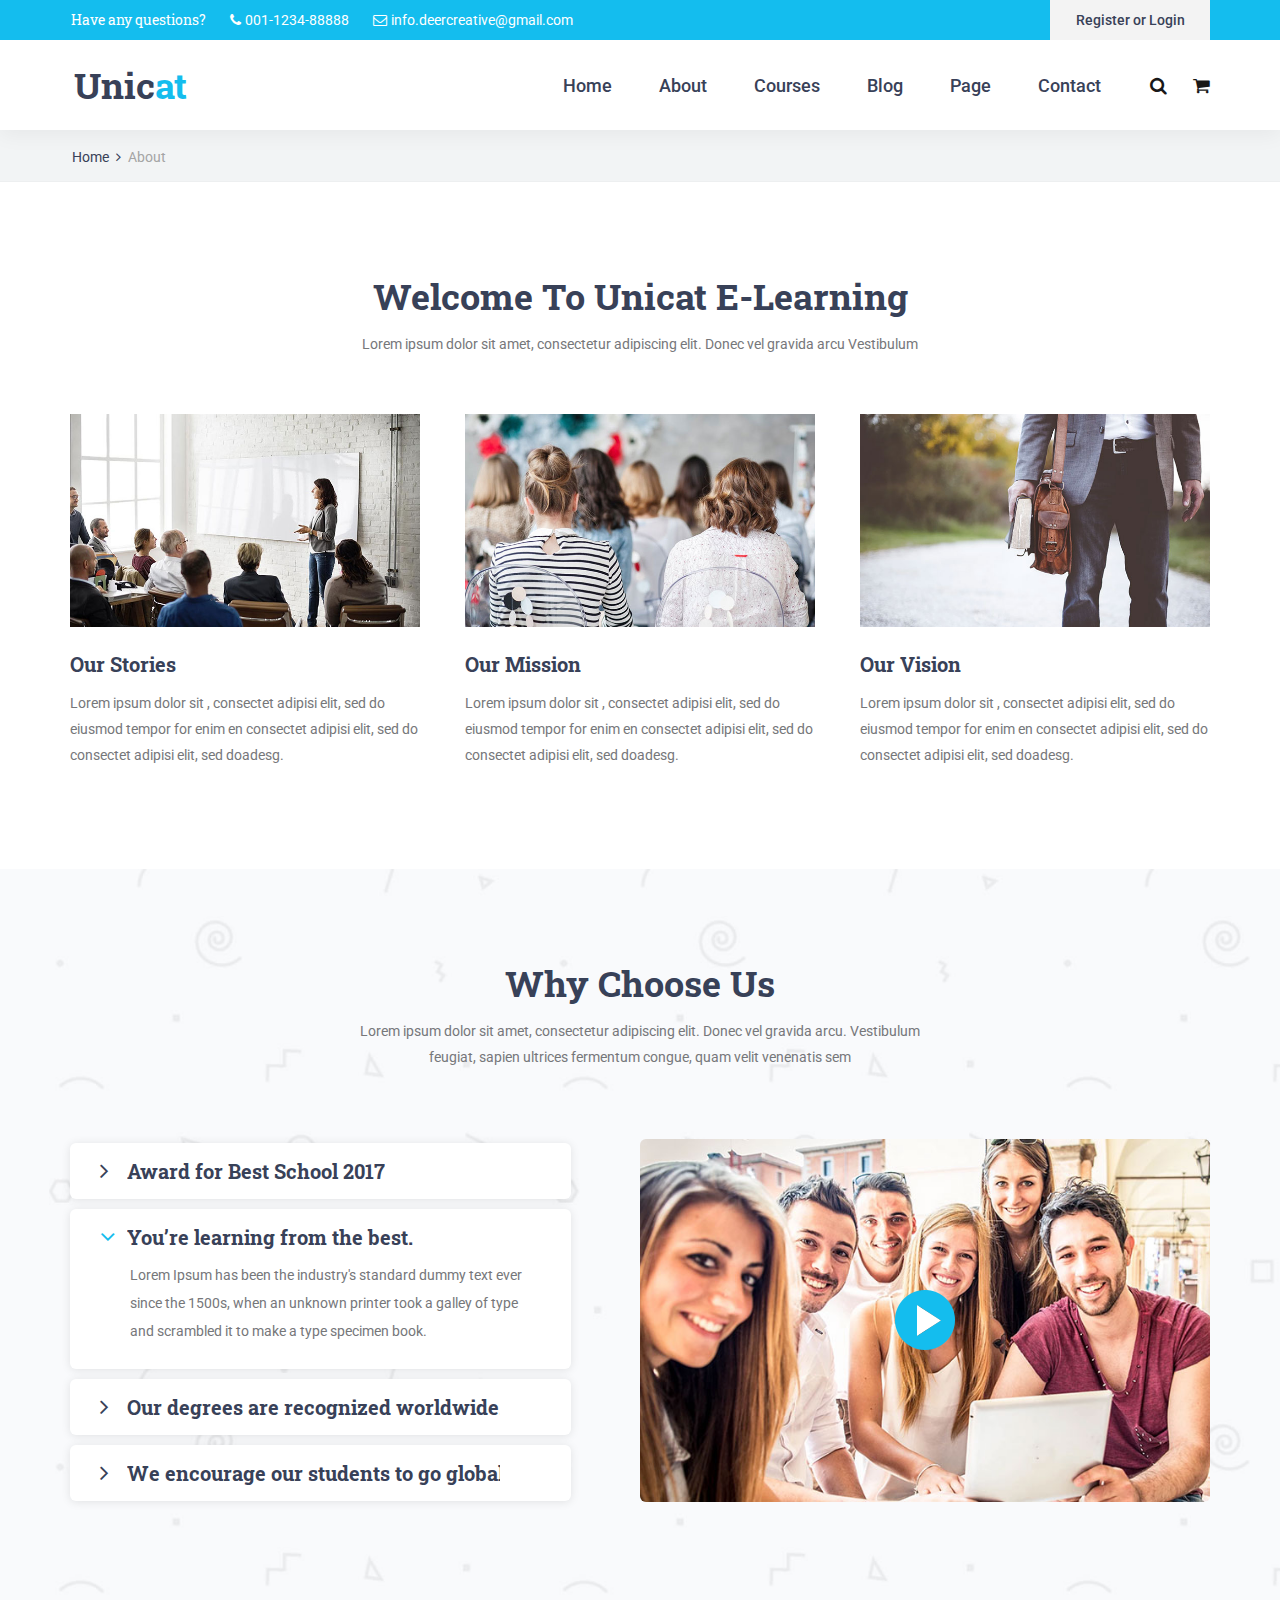
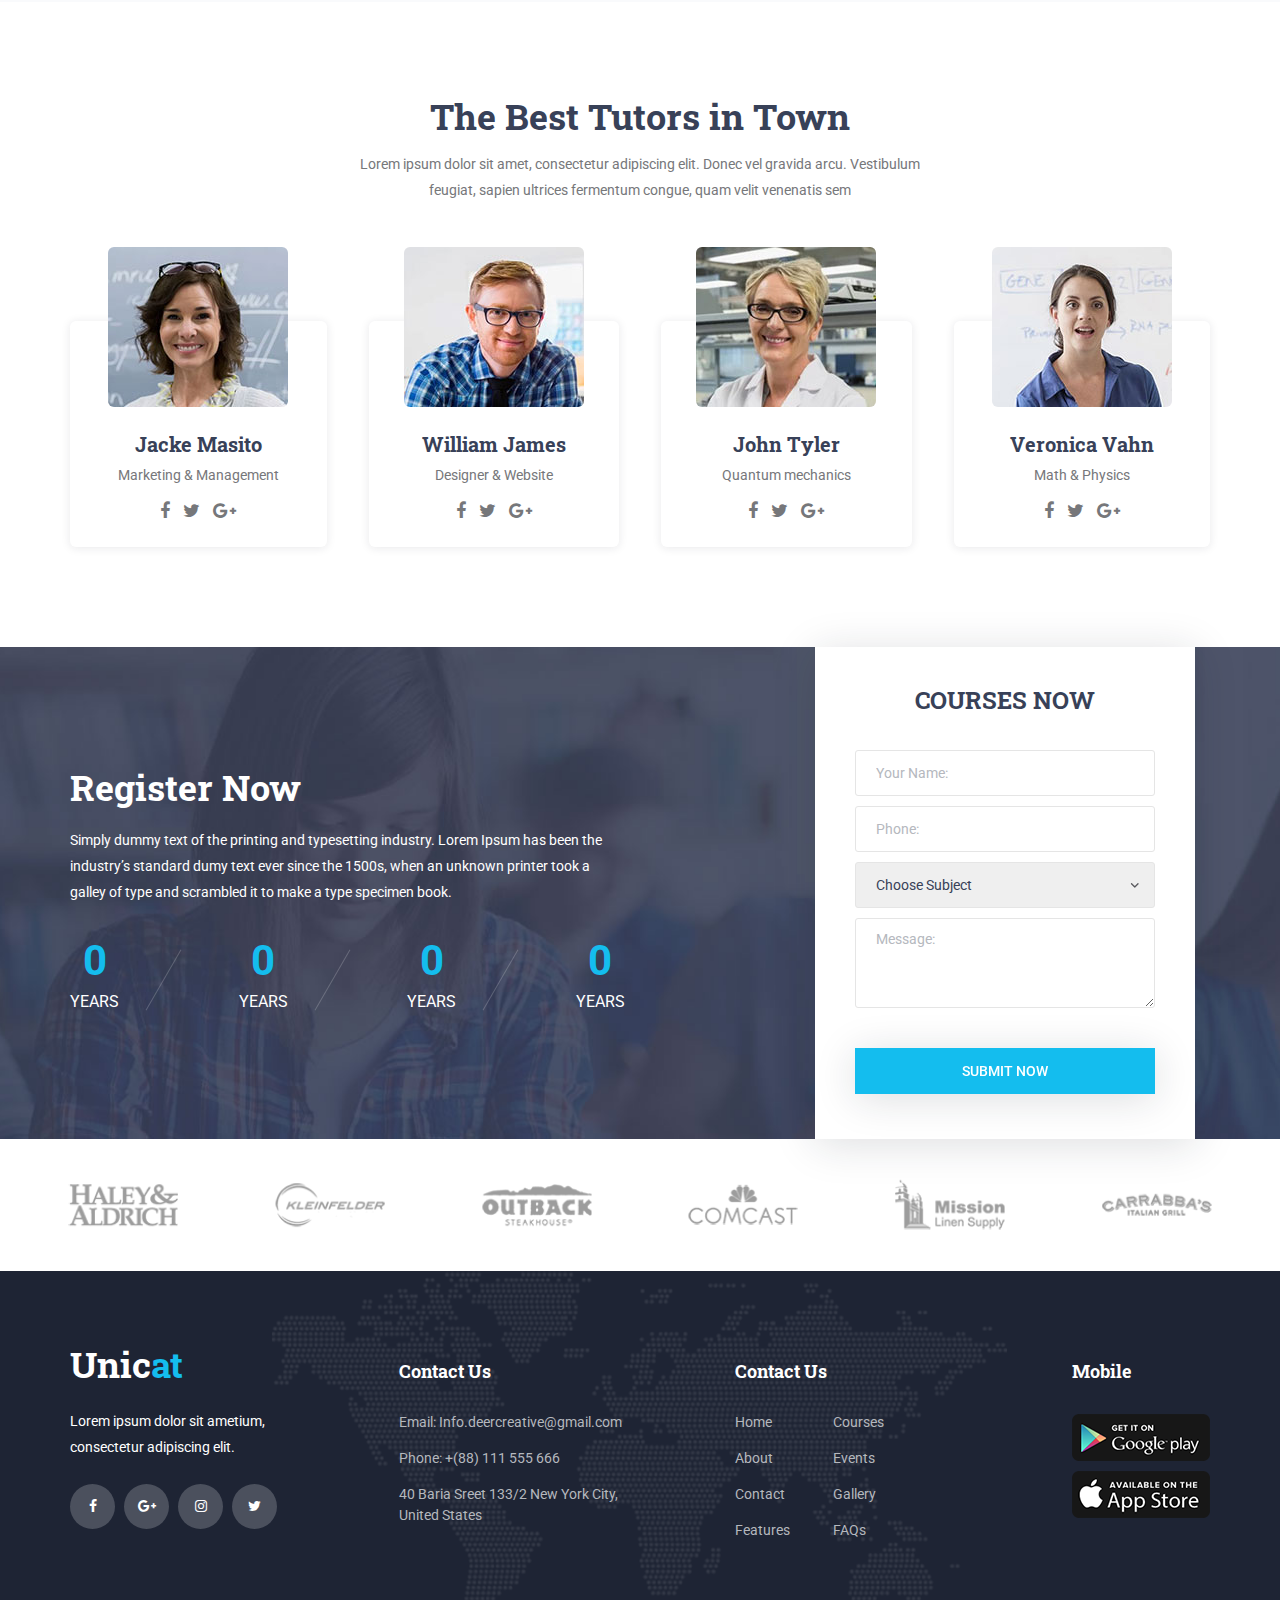
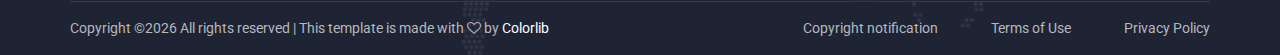
==== about.html @ 929e6258 "Website RISALAH terbaru" ====
<!DOCTYPE html>
<html lang="en">
<head>
<title>About</title>
<meta charset="utf-8">
<meta http-equiv="X-UA-Compatible" content="IE=edge">
<meta name="description" content="Unicat project">
<meta name="viewport" content="width=device-width, initial-scale=1">
<link rel="stylesheet" type="text/css" href="styles/bootstrap4/bootstrap.min.css">
<link href="plugins/font-awesome-4.7.0/css/font-awesome.min.css" rel="stylesheet" type="text/css">
<link href="plugins/colorbox/colorbox.css" rel="stylesheet" type="text/css">
<link rel="stylesheet" type="text/css" href="plugins/OwlCarousel2-2.2.1/owl.carousel.css">
<link rel="stylesheet" type="text/css" href="plugins/OwlCarousel2-2.2.1/owl.theme.default.css">
<link rel="stylesheet" type="text/css" href="plugins/OwlCarousel2-2.2.1/animate.css">
<link rel="stylesheet" type="text/css" href="styles/about.css">
<link rel="stylesheet" type="text/css" href="styles/about_responsive.css">
</head>
<body>

<div class="super_container">

	<!-- Header -->

	<header class="header">
			
		<!-- Top Bar -->
		<div class="top_bar">
			<div class="top_bar_container">
				<div class="container">
					<div class="row">
						<div class="col">
							<div class="top_bar_content d-flex flex-row align-items-center justify-content-start">
								<ul class="top_bar_contact_list">
									<li><div class="question">Have any questions?</div></li>
									<li>
										<i class="fa fa-phone" aria-hidden="true"></i>
										<div>001-1234-88888</div>
									</li>
									<li>
										<i class="fa fa-envelope-o" aria-hidden="true"></i>
										<div>info.deercreative@gmail.com</div>
									</li>
								</ul>
								<div class="top_bar_login ml-auto">
									<div class="login_button"><a href="#">Register or Login</a></div>
								</div>
							</div>
						</div>
					</div>
				</div>
			</div>				
		</div>

		<!-- Header Content -->
		<div class="header_container">
			<div class="container">
				<div class="row">
					<div class="col">
						<div class="header_content d-flex flex-row align-items-center justify-content-start">
							<div class="logo_container">
								<a href="#">
									<div class="logo_text">Unic<span>at</span></div>
								</a>
							</div>
							<nav class="main_nav_contaner ml-auto">
								<ul class="main_nav">
									<li><a href="index.html">Home</a></li>
									<li><a href="about.html">About</a></li>
									<li><a href="courses.html">Courses</a></li>
									<li><a href="blog.html">Blog</a></li>
									<li><a href="#">Page</a></li>
									<li><a href="contact.html">Contact</a></li>
								</ul>
								<div class="search_button"><i class="fa fa-search" aria-hidden="true"></i></div>

								<!-- Hamburger -->

								<div class="shopping_cart"><i class="fa fa-shopping-cart" aria-hidden="true"></i></div>
								<div class="hamburger menu_mm">
									<i class="fa fa-bars menu_mm" aria-hidden="true"></i>
								</div>
							</nav>

						</div>
					</div>
				</div>
			</div>
		</div>

		<!-- Header Search Panel -->
		<div class="header_search_container">
			<div class="container">
				<div class="row">
					<div class="col">
						<div class="header_search_content d-flex flex-row align-items-center justify-content-end">
							<form action="#" class="header_search_form">
								<input type="search" class="search_input" placeholder="Search" required="required">
								<button class="header_search_button d-flex flex-column align-items-center justify-content-center">
									<i class="fa fa-search" aria-hidden="true"></i>
								</button>
							</form>
						</div>
					</div>
				</div>
			</div>			
		</div>			
	</header>

	<!-- Menu -->

	<div class="menu d-flex flex-column align-items-end justify-content-start text-right menu_mm trans_400">
		<div class="menu_close_container"><div class="menu_close"><div></div><div></div></div></div>
		<div class="search">
			<form action="#" class="header_search_form menu_mm">
				<input type="search" class="search_input menu_mm" placeholder="Search" required="required">
				<button class="header_search_button d-flex flex-column align-items-center justify-content-center menu_mm">
					<i class="fa fa-search menu_mm" aria-hidden="true"></i>
				</button>
			</form>
		</div>
		<nav class="menu_nav">
			<ul class="menu_mm">
				<li class="menu_mm"><a href="index.html">Home</a></li>
				<li class="menu_mm"><a href="#">About</a></li>
				<li class="menu_mm"><a href="#">Courses</a></li>
				<li class="menu_mm"><a href="#">Blog</a></li>
				<li class="menu_mm"><a href="#">Page</a></li>
				<li class="menu_mm"><a href="contact.html">Contact</a></li>
			</ul>
		</nav>
	</div>
	
	<!-- Home -->

	<div class="home">
		<div class="breadcrumbs_container">
			<div class="container">
				<div class="row">
					<div class="col">
						<div class="breadcrumbs">
							<ul>
								<li><a href="index.html">Home</a></li>
								<li>About</li>
							</ul>
						</div>
					</div>
				</div>
			</div>
		</div>			
	</div>

	<!-- About -->

	<div class="about">
		<div class="container">
			<div class="row">
				<div class="col">
					<div class="section_title_container text-center">
						<h2 class="section_title">Welcome To Unicat E-Learning</h2>
						<div class="section_subtitle"><p>Lorem ipsum dolor sit amet, consectetur adipiscing elit. Donec vel gravida arcu Vestibulum</p></div>
					</div>
				</div>
			</div>
			<div class="row about_row">
				
				<!-- About Item -->
				<div class="col-lg-4 about_col about_col_left">
					<div class="about_item">
						<div class="about_item_image"><img src="images/about_1.jpg" alt=""></div>
						<div class="about_item_title"><a href="#">Our Stories</a></div>
						<div class="about_item_text">
							<p>Lorem ipsum dolor sit , consectet adipisi elit, sed do eiusmod tempor for enim en consectet adipisi elit, sed do consectet adipisi elit, sed doadesg.</p>
						</div>
					</div>
				</div>

				<!-- About Item -->
				<div class="col-lg-4 about_col about_col_middle">
					<div class="about_item">
						<div class="about_item_image"><img src="images/about_2.jpg" alt=""></div>
						<div class="about_item_title"><a href="#">Our Mission</a></div>
						<div class="about_item_text">
							<p>Lorem ipsum dolor sit , consectet adipisi elit, sed do eiusmod tempor for enim en consectet adipisi elit, sed do consectet adipisi elit, sed doadesg.</p>
						</div>
					</div>
				</div>

				<!-- About Item -->
				<div class="col-lg-4 about_col about_col_right">
					<div class="about_item">
						<div class="about_item_image"><img src="images/about_3.jpg" alt=""></div>
						<div class="about_item_title"><a href="#">Our Vision</a></div>
						<div class="about_item_text">
							<p>Lorem ipsum dolor sit , consectet adipisi elit, sed do eiusmod tempor for enim en consectet adipisi elit, sed do consectet adipisi elit, sed doadesg.</p>
						</div>
					</div>
				</div>

			</div>
		</div>
	</div>

	<!-- Feature -->

	<div class="feature">
		<div class="feature_background" style="background-image:url(images/courses_background.jpg)"></div>
		<div class="container">
			<div class="row">
				<div class="col">
					<div class="section_title_container text-center">
						<h2 class="section_title">Why Choose Us</h2>
						<div class="section_subtitle"><p>Lorem ipsum dolor sit amet, consectetur adipiscing elit. Donec vel gravida arcu. Vestibulum feugiat, sapien ultrices fermentum congue, quam velit venenatis sem</p></div>
					</div>
				</div>
			</div>
			<div class="row feature_row">

				<!-- Feature Content -->
				<div class="col-lg-6 feature_col">
					<div class="feature_content">
						<!-- Accordions -->
						<div class="accordions">
							
							<div class="elements_accordions">

								<div class="accordion_container">
									<div class="accordion d-flex flex-row align-items-center"><div>Award for Best School 2017</div></div>
									<div class="accordion_panel">
										<p>Lorem Ipsum has been the industry's standard dummy text ever since the 1500s, when an unknown printer took a galley of type and scrambled it to make a type specimen book.</p>
									</div>
								</div>

								<div class="accordion_container">
									<div class="accordion d-flex flex-row align-items-center active"><div>You’re learning from the best.</div></div>
									<div class="accordion_panel">
										<p>Lorem Ipsum has been the industry's standard dummy text ever since the 1500s, when an unknown printer took a galley of type and scrambled it to make a type specimen book.</p>
									</div>
								</div>

								<div class="accordion_container">
									<div class="accordion d-flex flex-row align-items-center"><div>Our degrees are recognized worldwide.</div></div>
									<div class="accordion_panel">
										<p>Lorem Ipsum has been the industry's standard dummy text ever since the 1500s, when an unknown printer took a galley of type and scrambled it to make a type specimen book.</p>
									</div>
								</div>

								<div class="accordion_container">
									<div class="accordion d-flex flex-row align-items-center"><div>We encourage our students to go global.</div></div>
									<div class="accordion_panel">
										<p>Lorem Ipsum has been the industry's standard dummy text ever since the 1500s, when an unknown printer took a galley of type and scrambled it to make a type specimen book.</p>
									</div>
								</div>

							</div>

						</div>
						<!-- Accordions End -->
					</div>
				</div>

				<!-- Feature Video -->
				<div class="col-lg-6 feature_col">
					<div class="feature_video d-flex flex-column align-items-center justify-content-center">
						<div class="feature_video_background" style="background-image:url(images/video.jpg)"></div>
						<a class="vimeo feature_video_button" href="https://player.vimeo.com/video/99340873?title=0" title="OH, PORTUGAL - IN 4K - Basti Hansen - Stock Footage">
							<img src="images/play.png" alt="">
						</a>
					</div>
				</div>
			</div>
		</div>
	</div>

	<!-- Team -->

	<div class="team">
		<div class="container">
			<div class="row">
				<div class="col">
					<div class="section_title_container text-center">
						<h2 class="section_title">The Best Tutors in Town</h2>
						<div class="section_subtitle"><p>Lorem ipsum dolor sit amet, consectetur adipiscing elit. Donec vel gravida arcu. Vestibulum feugiat, sapien ultrices fermentum congue, quam velit venenatis sem</p></div>
					</div>
				</div>
			</div>
			<div class="row team_row">
				
				<!-- Team Item -->
				<div class="col-lg-3 col-md-6 team_col">
					<div class="team_item">
						<div class="team_image"><img src="images/team_1.jpg" alt=""></div>
						<div class="team_body">
							<div class="team_title"><a href="#">Jacke Masito</a></div>
							<div class="team_subtitle">Marketing & Management</div>
							<div class="social_list">
								<ul>
									<li><a href="#"><i class="fa fa-facebook" aria-hidden="true"></i></a></li>
									<li><a href="#"><i class="fa fa-twitter" aria-hidden="true"></i></a></li>
									<li><a href="#"><i class="fa fa-google-plus" aria-hidden="true"></i></a></li>
								</ul>
							</div>
						</div>
					</div>
				</div>

				<!-- Team Item -->
				<div class="col-lg-3 col-md-6 team_col">
					<div class="team_item">
						<div class="team_image"><img src="images/team_2.jpg" alt=""></div>
						<div class="team_body">
							<div class="team_title"><a href="#">William James</a></div>
							<div class="team_subtitle">Designer & Website</div>
							<div class="social_list">
								<ul>
									<li><a href="#"><i class="fa fa-facebook" aria-hidden="true"></i></a></li>
									<li><a href="#"><i class="fa fa-twitter" aria-hidden="true"></i></a></li>
									<li><a href="#"><i class="fa fa-google-plus" aria-hidden="true"></i></a></li>
								</ul>
							</div>
						</div>
					</div>
				</div>

				<!-- Team Item -->
				<div class="col-lg-3 col-md-6 team_col">
					<div class="team_item">
						<div class="team_image"><img src="images/team_3.jpg" alt=""></div>
						<div class="team_body">
							<div class="team_title"><a href="#">John Tyler</a></div>
							<div class="team_subtitle">Quantum mechanics</div>
							<div class="social_list">
								<ul>
									<li><a href="#"><i class="fa fa-facebook" aria-hidden="true"></i></a></li>
									<li><a href="#"><i class="fa fa-twitter" aria-hidden="true"></i></a></li>
									<li><a href="#"><i class="fa fa-google-plus" aria-hidden="true"></i></a></li>
								</ul>
							</div>
						</div>
					</div>
				</div>

				<!-- Team Item -->
				<div class="col-lg-3 col-md-6 team_col">
					<div class="team_item">
						<div class="team_image"><img src="images/team_4.jpg" alt=""></div>
						<div class="team_body">
							<div class="team_title"><a href="#">Veronica Vahn</a></div>
							<div class="team_subtitle">Math & Physics</div>
							<div class="social_list">
								<ul>
									<li><a href="#"><i class="fa fa-facebook" aria-hidden="true"></i></a></li>
									<li><a href="#"><i class="fa fa-twitter" aria-hidden="true"></i></a></li>
									<li><a href="#"><i class="fa fa-google-plus" aria-hidden="true"></i></a></li>
								</ul>
							</div>
						</div>
					</div>
				</div>

			</div>
		</div>
	</div>

	<!-- Counter -->

	<div class="counter">
		<div class="counter_background" style="background-image:url(images/counter_background.jpg)"></div>
		<div class="container">
			<div class="row">
				<div class="col-lg-6">
					<div class="counter_content">
						<h2 class="counter_title">Register Now</h2>
						<div class="counter_text"><p>Simply dummy text of the printing and typesetting industry. Lorem Ipsum has been the industry’s standard dumy text ever since the 1500s, when an unknown printer took a galley of type and scrambled it to make a type specimen book.</p></div>

						<!-- Milestones -->

						<div class="milestones d-flex flex-md-row flex-column align-items-center justify-content-between">
							
							<!-- Milestone -->
							<div class="milestone">
								<div class="milestone_counter" data-end-value="15">0</div>
								<div class="milestone_text">years</div>
							</div>

							<!-- Milestone -->
							<div class="milestone">
								<div class="milestone_counter" data-end-value="120" data-sign-after="k">0</div>
								<div class="milestone_text">years</div>
							</div>

							<!-- Milestone -->
							<div class="milestone">
								<div class="milestone_counter" data-end-value="670" data-sign-after="+">0</div>
								<div class="milestone_text">years</div>
							</div>

							<!-- Milestone -->
							<div class="milestone">
								<div class="milestone_counter" data-end-value="320">0</div>
								<div class="milestone_text">years</div>
							</div>

						</div>
					</div>

				</div>
			</div>

			<div class="counter_form">
				<div class="row fill_height">
					<div class="col fill_height">
						<form class="counter_form_content d-flex flex-column align-items-center justify-content-center" action="#">
							<div class="counter_form_title">courses now</div>
							<input type="text" class="counter_input" placeholder="Your Name:" required="required">
							<input type="tel" class="counter_input" placeholder="Phone:" required="required">
							<select name="counter_select" id="counter_select" class="counter_input counter_options">
								<option>Choose Subject</option>
								<option>Subject</option>
								<option>Subject</option>
								<option>Subject</option>
							</select>
							<textarea class="counter_input counter_text_input" placeholder="Message:" required="required"></textarea>
							<button type="submit" class="counter_form_button">submit now</button>
						</form>
					</div>
				</div>
			</div>

		</div>
	</div>

	<!-- Partners -->

	<div class="partners">
		<div class="container">
			<div class="row">
				<div class="col">
					<div class="partners_slider_container">
						<div class="owl-carousel owl-theme partners_slider">

							<!-- Partner Item -->
							<div class="owl-item partner_item"><img src="images/partner_1.png" alt=""></div>

							<!-- Partner Item -->
							<div class="owl-item partner_item"><img src="images/partner_2.png" alt=""></div>

							<!-- Partner Item -->
							<div class="owl-item partner_item"><img src="images/partner_3.png" alt=""></div>

							<!-- Partner Item -->
							<div class="owl-item partner_item"><img src="images/partner_4.png" alt=""></div>

							<!-- Partner Item -->
							<div class="owl-item partner_item"><img src="images/partner_5.png" alt=""></div>

							<!-- Partner Item -->
							<div class="owl-item partner_item"><img src="images/partner_6.png" alt=""></div>

						</div>
					</div>
				</div>
			</div>
		</div>
	</div>

	<!-- Footer -->

	<footer class="footer">
		<div class="footer_background" style="background-image:url(images/footer_background.png)"></div>
		<div class="container">
			<div class="row footer_row">
				<div class="col">
					<div class="footer_content">
						<div class="row">

							<div class="col-lg-3 footer_col">
					
								<!-- Footer About -->
								<div class="footer_section footer_about">
									<div class="footer_logo_container">
										<a href="#">
											<div class="footer_logo_text">Unic<span>at</span></div>
										</a>
									</div>
									<div class="footer_about_text">
										<p>Lorem ipsum dolor sit ametium, consectetur adipiscing elit.</p>
									</div>
									<div class="footer_social">
										<ul>
											<li><a href="#"><i class="fa fa-facebook" aria-hidden="true"></i></a></li>
											<li><a href="#"><i class="fa fa-google-plus" aria-hidden="true"></i></a></li>
											<li><a href="#"><i class="fa fa-instagram" aria-hidden="true"></i></a></li>
											<li><a href="#"><i class="fa fa-twitter" aria-hidden="true"></i></a></li>
										</ul>
									</div>
								</div>
								
							</div>

							<div class="col-lg-3 footer_col">
					
								<!-- Footer Contact -->
								<div class="footer_section footer_contact">
									<div class="footer_title">Contact Us</div>
									<div class="footer_contact_info">
										<ul>
											<li>Email: Info.deercreative@gmail.com</li>
											<li>Phone:  +(88) 111 555 666</li>
											<li>40 Baria Sreet 133/2 New York City, United States</li>
										</ul>
									</div>
								</div>
								
							</div>

							<div class="col-lg-3 footer_col">
					
								<!-- Footer links -->
								<div class="footer_section footer_links">
									<div class="footer_title">Contact Us</div>
									<div class="footer_links_container">
										<ul>
											<li><a href="index.html">Home</a></li>
											<li><a href="about.html">About</a></li>
											<li><a href="contact.html">Contact</a></li>
											<li><a href="#">Features</a></li>
											<li><a href="courses.html">Courses</a></li>
											<li><a href="#">Events</a></li>
											<li><a href="#">Gallery</a></li>
											<li><a href="#">FAQs</a></li>
										</ul>
									</div>
								</div>
								
							</div>

							<div class="col-lg-3 footer_col clearfix">
					
								<!-- Footer links -->
								<div class="footer_section footer_mobile">
									<div class="footer_title">Mobile</div>
									<div class="footer_mobile_content">
										<div class="footer_image"><a href="#"><img src="images/mobile_1.png" alt=""></a></div>
										<div class="footer_image"><a href="#"><img src="images/mobile_2.png" alt=""></a></div>
									</div>
								</div>
								
							</div>

						</div>
					</div>
				</div>
			</div>

			<div class="row copyright_row">
				<div class="col">
					<div class="copyright d-flex flex-lg-row flex-column align-items-center justify-content-start">
						<div class="cr_text"><!-- Link back to Colorlib can't be removed. Template is licensed under CC BY 3.0. -->
Copyright &copy;<script>document.write(new Date().getFullYear());</script> All rights reserved | This template is made with <i class="fa fa-heart-o" aria-hidden="true"></i> by <a href="https://colorlib.com" target="_blank">Colorlib</a>
<!-- Link back to Colorlib can't be removed. Template is licensed under CC BY 3.0. --></div>
						<div class="ml-lg-auto cr_links">
							<ul class="cr_list">
								<li><a href="#">Copyright notification</a></li>
								<li><a href="#">Terms of Use</a></li>
								<li><a href="#">Privacy Policy</a></li>
							</ul>
						</div>
					</div>
				</div>
			</div>
		</div>
	</footer>
</div>

<script src="js/jquery-3.2.1.min.js"></script>
<script src="styles/bootstrap4/popper.js"></script>
<script src="styles/bootstrap4/bootstrap.min.js"></script>
<script src="plugins/greensock/TweenMax.min.js"></script>
<script src="plugins/greensock/TimelineMax.min.js"></script>
<script src="plugins/scrollmagic/ScrollMagic.min.js"></script>
<script src="plugins/greensock/animation.gsap.min.js"></script>
<script src="plugins/greensock/ScrollToPlugin.min.js"></script>
<script src="plugins/OwlCarousel2-2.2.1/owl.carousel.js"></script>
<script src="plugins/easing/easing.js"></script>
<script src="plugins/parallax-js-master/parallax.min.js"></script>
<script src="plugins/colorbox/jquery.colorbox-min.js"></script>
<script src="js/about.js"></script>
</body>
</html>
---- plugins/colorbox/colorbox.css ----
/*
    Colorbox Core Style:
    The following CSS is consistent between example themes and should not be altered.
*/
#colorbox, #cboxOverlay, #cboxWrapper{position:absolute; top:0; left:0; z-index:9999; overflow:hidden; -webkit-transform: translate3d(0,0,0);}
#cboxWrapper {max-width:none;}
#cboxOverlay{position:fixed; width:100%; height:100%;}
#cboxMiddleLeft, #cboxBottomLeft{clear:left;}
#cboxContent{position:relative;}
#cboxLoadedContent{overflow:auto; -webkit-overflow-scrolling: touch;}
#cboxTitle{margin:0;}
#cboxLoadingOverlay, #cboxLoadingGraphic{position:absolute; top:0; left:0; width:100%; height:100%;}
#cboxPrevious, #cboxNext, #cboxClose, #cboxSlideshow{cursor:pointer;}
.cboxPhoto{float:left; margin:auto; border:0; display:block; max-width:none; -ms-interpolation-mode:bicubic;}
.cboxIframe{width:100%; height:100%; display:block; border:0; padding:0; margin:0;}
#colorbox, #cboxContent, #cboxLoadedContent{box-sizing:content-box; -moz-box-sizing:content-box; -webkit-box-sizing:content-box;}

/* 
    User Style:
    Change the following styles to modify the appearance of Colorbox.  They are
    ordered & tabbed in a way that represents the nesting of the generated HTML.
*/
#cboxOverlay
{
    /*background:url(images/overlay.png) repeat 0 0;*/
    background: rgba(0,0,0,0.95);
    opacity: 0.9; filter: alpha(opacity = 90);
}
#colorbox{outline:0;}
    #cboxTopLeft{width:21px; height:21px; background:url(images/controls.png) no-repeat -101px 0;}
    #cboxTopRight{width:21px; height:21px; background:url(images/controls.png) no-repeat -130px 0;}
    #cboxBottomLeft{width:21px; height:21px; background:url(images/controls.png) no-repeat -101px -29px;}
    #cboxBottomRight{width:21px; height:21px; background:url(images/controls.png) no-repeat -130px -29px;}
    #cboxMiddleLeft{width:21px; background:url(images/controls.png) left top repeat-y;}
    #cboxMiddleRight{width:21px; background:url(images/controls.png) right top repeat-y;}
    #cboxTopCenter{height:21px; background:url(images/border.png) 0 0 repeat-x;}
    #cboxBottomCenter{height:21px; background:url(images/border.png) 0 -29px repeat-x;}
    #cboxContent{background:#fff; overflow:hidden;}
        .cboxIframe{background:#fff;}
        #cboxError{padding:50px; border:1px solid #ccc;}
        #cboxLoadedContent{margin-bottom:28px;}
        #cboxTitle{position:absolute; bottom:4px; left:0; text-align:center; width:100%; color:#949494;}
        #cboxCurrent{position:absolute; bottom:4px; left:58px; color:#949494;}
        #cboxLoadingOverlay{background:url(images/loading_background.png) no-repeat center center;}
        #cboxLoadingGraphic{background:url(images/loading.gif) no-repeat center center;}

        /* these elements are buttons, and may need to have additional styles reset to avoid unwanted base styles */
        #cboxPrevious, #cboxNext, #cboxSlideshow, #cboxClose {border:0; padding:0; margin:0; overflow:visible; width:auto; background:none; }
        
        /* avoid outlines on :active (mouseclick), but preserve outlines on :focus (tabbed navigating) */
        #cboxPrevious:active, #cboxNext:active, #cboxSlideshow:active, #cboxClose:active {outline:0;}

        #cboxSlideshow{position:absolute; bottom:4px; right:30px; color:#0092ef;}
        #cboxPrevious{position:absolute; bottom:0; left:0; background:url(images/controls.png) no-repeat -75px 0; width:25px; height:25px; text-indent:-9999px;}
        #cboxPrevious:hover{background-position:-75px -25px;}
        #cboxNext{position:absolute; bottom:0; left:27px; background:url(images/controls.png) no-repeat -50px 0; width:25px; height:25px; text-indent:-9999px;}
        #cboxNext:hover{background-position:-50px -25px;}
        #cboxClose{position:absolute; bottom:0; right:0; background:url(images/controls.png) no-repeat -25px 0; width:25px; height:25px; text-indent:-9999px;}
        #cboxClose:hover{background-position:-25px -25px;}

/*
  The following fixes a problem where IE7 and IE8 replace a PNG's alpha transparency with a black fill
  when an alpha filter (opacity change) is set on the element or ancestor element.  This style is not applied to or needed in IE9.
  See: http://jacklmoore.com/notes/ie-transparency-problems/
*/
.cboxIE #cboxTopLeft,
.cboxIE #cboxTopCenter,
.cboxIE #cboxTopRight,
.cboxIE #cboxBottomLeft,
.cboxIE #cboxBottomCenter,
.cboxIE #cboxBottomRight,
.cboxIE #cboxMiddleLeft,
.cboxIE #cboxMiddleRight {
    filter: progid:DXImageTransform.Microsoft.gradient(startColorstr=#00FFFFFF,endColorstr=#00FFFFFF);
}
---- styles/about.css ----
@charset "utf-8";
/* CSS Document */

/******************************

[Table of Contents]

1. Fonts
2. Body and some general stuff
3. Header
	3.1 Top Bar
	3.2 Header Content
	3.3 Logo
	3.4 Main Nav
	3.5 Hamburger
4. Menu
5. Section
6. Home
7. About
8. Feature
9. Team
10. Counter
11. Partners
12. Footer



******************************/

/***********
1. Fonts
***********/

@import url('https://fonts.googleapis.com/css?family=Roboto+Slab:400,700|Roboto:300,400,500,700,900');

/*********************************
2. Body and some general stuff
*********************************/

*
{
	margin: 0;
	padding: 0;
	-webkit-font-smoothing: antialiased;
	-webkit-text-shadow: rgba(0,0,0,.01) 0 0 1px;
	text-shadow: rgba(0,0,0,.01) 0 0 1px;
}
body
{
	font-family: 'Roboto', sans-serif;
	font-size: 14px;
	font-weight: 400;
	background: #FFFFFF;
	color: #a5a5a5;
}
div
{
	display: block;
	position: relative;
	-webkit-box-sizing: border-box;
    -moz-box-sizing: border-box;
    box-sizing: border-box;
}
ul
{
	list-style: none;
	margin-bottom: 0px;
}
p
{
	font-family: 'Roboto', sans-serif;
	font-size: 14px;
	line-height: 1.85;
	font-weight: 400;
	color: #76777a;
	-webkit-font-smoothing: antialiased;
	-webkit-text-shadow: rgba(0,0,0,.01) 0 0 1px;
	text-shadow: rgba(0,0,0,.01) 0 0 1px;
}
p a
{
	display: inline;
	position: relative;
	color: inherit;
	border-bottom: solid 1px #ffa07f;
	-webkit-transition: all 200ms ease;
	-moz-transition: all 200ms ease;
	-ms-transition: all 200ms ease;
	-o-transition: all 200ms ease;
	transition: all 200ms ease;
}
p:last-of-type
{
	margin-bottom: 0;
}
a, a:hover, a:visited, a:active, a:link
{
	text-decoration: none;
	-webkit-font-smoothing: antialiased;
	-webkit-text-shadow: rgba(0,0,0,.01) 0 0 1px;
	text-shadow: rgba(0,0,0,.01) 0 0 1px;
}
p a:active
{
	position: relative;
	color: #FF6347;
}
p a:hover
{
	color: #FFFFFF;
	background: #ffa07f;
}
p a:hover::after
{
	opacity: 0.2;
}
::selection
{
	
}
p::selection
{
	
}
h1{font-size: 48px;}
h2{font-size: 36px;}
h3{font-size: 24px;}
h4{font-size: 18px;}
h5{font-size: 14px;}
h1, h2, h3, h4, h5, h6
{
	font-family: 'Roboto Slab', serif;
	font-weight: 700;
	-webkit-font-smoothing: antialiased;
	-webkit-text-shadow: rgba(0,0,0,.01) 0 0 1px;
	text-shadow: rgba(0,0,0,.01) 0 0 1px;
	color: #384158;
	margin-bottom: 0;
}
h1::selection, 
h2::selection, 
h3::selection, 
h4::selection, 
h5::selection, 
h6::selection
{
	
}
.form-control
{
	color: #db5246;
}
section
{
	display: block;
	position: relative;
	box-sizing: border-box;
}
.clear
{
	clear: both;
}
.clearfix::before, .clearfix::after
{
	content: "";
	display: table;
}
.clearfix::after
{
	clear: both;
}
.clearfix
{
	zoom: 1;
}
.float_left
{
	float: left;
}
.float_right
{
	float: right;
}
.trans_200
{
	-webkit-transition: all 200ms ease;
	-moz-transition: all 200ms ease;
	-ms-transition: all 200ms ease;
	-o-transition: all 200ms ease;
	transition: all 200ms ease;
}
.trans_300
{
	-webkit-transition: all 300ms ease;
	-moz-transition: all 300ms ease;
	-ms-transition: all 300ms ease;
	-o-transition: all 300ms ease;
	transition: all 300ms ease;
}
.trans_400
{
	-webkit-transition: all 400ms ease;
	-moz-transition: all 400ms ease;
	-ms-transition: all 400ms ease;
	-o-transition: all 400ms ease;
	transition: all 400ms ease;
}
.trans_500
{
	-webkit-transition: all 500ms ease;
	-moz-transition: all 500ms ease;
	-ms-transition: all 500ms ease;
	-o-transition: all 500ms ease;
	transition: all 500ms ease;
}
.fill_height
{
	height: 100%;
}
.super_container
{
	width: 100%;
	overflow: hidden;
}
.prlx_parent
{
	overflow: hidden;
}
.prlx
{
	height: 130% !important;
}
.parallax-window
{
    min-height: 400px;
    background: transparent;
}
.nopadding
{
	padding: 0px !important;
}

/*********************************
3. Header
*********************************/

.header
{
	position: fixed;
	top: 0;
	left: 0;
	width: 100%;
	z-index: 100;
	box-shadow: 0px 5px 20px rgba(0,0,0,0.05);
	-webkit-transition: all 200ms ease;
	-moz-transition: all 200ms ease;
	-ms-transition: all 200ms ease;
	-o-transition: all 200ms ease;
	transition: all 200ms ease;
}
.header.scrolled
{
	top: -40px;
}

/*********************************
3.1 Top Bar
*********************************/

.top_bar
{
	width: 100%;
	background: #14bdee;
}
.header.scrolled .top_bar
{

}
.top_bar_container
{
	width: 100%;
	height: 100%;
}
.top_bar_content
{
	width: 100%;
	height: 40px;
}
.top_bar_contact_list li
{
	display: inline-block;
}
.question
{
	font-family: 'Roboto Slab', serif;
	font-size: 14px;
	color: #FFFFFF;
	margin-left: 0px;
}
.top_bar_contact_list li i,
.top_bar_contact_list li > div
{
	display: inline-block;
	font-size: 14px;
	color: #FFFFFF;
}
.top_bar_contact_list li > div
{
	margin-left: 1px;
}
.top_bar_contact_list li:not(:last-child)
{
	margin-right: 21px;
}
.top_bar_login
{
	height: 100%;
}
.login_button
{
	width: 160px;
	height: 100%;
	background: #f3f3f3;
	text-align: center;
}
.login_button a
{
	display: block;
	font-size: 14px;
	font-weight: 500;
	line-height: 40px;
	color: #384158;
}

/*********************************
3.2 Header Content
*********************************/

.header_container
{
	width: 100%;
	background: #FFFFFF;
}
.header_content
{
	height: 90px;
	-webkit-transition: all 200ms ease;
	-moz-transition: all 200ms ease;
	-ms-transition: all 200ms ease;
	-o-transition: all 200ms ease;
	transition: all 200ms ease;
}
.header.scrolled .header_content
{
	height: 80px;
}

/*********************************
3.3 Logo
*********************************/

.logo,
.logo_text
{
	display: inline-block;
}
.logo
{
	width: 60px;
	height: 60px;
	-webkit-transition: all 200ms ease;
	-moz-transition: all 200ms ease;
	-ms-transition: all 200ms ease;
	-o-transition: all 200ms ease;
	transition: all 200ms ease;
}
.logo img
{
	max-width: 100%;
}
.logo_text
{
	font-family: 'Roboto Slab', serif;
	font-size: 36px;
	font-weight: 700;
	line-height: 0.75;
	color: #384158;
	vertical-align: middle;
	margin-left: 4px;
	-webkit-transition: all 200ms ease;
	-moz-transition: all 200ms ease;
	-ms-transition: all 200ms ease;
	-o-transition: all 200ms ease;
	transition: all 200ms ease;
}
.logo_text span
{
	color: #14bdee;
}
.header.scrolled .logo
{
	width: 40px;
	height: 40px;
}
.header.scrolled .logo_text
{
	font-size: 24px;
}

/*********************************
3.4 Main Nav
*********************************/

.main_nav_contaner
{

}
.main_nav,
.search_button,
.shopping_cart
{
	display: inline-block;
}
.main_nav li
{
	display: inline-block;
	position: relative;
}
.main_nav li:not(:last-child)
{
	margin-right: 44px;
}
.main_nav li a
{
	font-size: 18px;
	font-weight: 500;
	color: #384158;
	-webkit-transition: all 200ms ease;
	-moz-transition: all 200ms ease;
	-ms-transition: all 200ms ease;
	-o-transition: all 200ms ease;
	transition: all 200ms ease;
}
.main_nav li a:hover,
.main_nav li.active a
{
	color: #14bdee;
}
.main_nav li.active::after
{
	display: block;
	position: absolute;
	bottom: -2px;
	left: 0;
	width: 100%;
	height: 2px;
	background: #14bdee;
	content: '';
}
.search_button
{
	margin-left: 46px;
	cursor: pointer;
}
.shopping_cart
{
	margin-left: 23px;
	cursor: pointer;
}
.search_button i,
.shopping_cart i
{
	font-size: 18px;
	color: #181818;
	-webkit-transition: all 200ms ease;
	-moz-transition: all 200ms ease;
	-ms-transition: all 200ms ease;
	-o-transition: all 200ms ease;
	transition: all 200ms ease;
}
.search_button:hover i,
.shopping_cart:hover i
{
	color: #14bdee;
}
.header_search_form
{
	display: block;
	position: relative;
	width: 40%;
}
.header_search_container
{
	position: absolute;
	bottom: 0px;
	left: 0px;
	width: 100%;
	background: #14bdee;
	z-index: -1;
	opacity: 0;
	-webkit-transition: all 400ms ease;
	-moz-transition: all 400ms ease;
	-ms-transition: all 400ms ease;
	-o-transition: all 400ms ease;
	transition: all 400ms ease;
}
.header_search_container.active
{
	bottom: -73px;
	opacity: 1;
}
.header_search_content
{
	width: 100%;
	height: 73px;
}
.search_input
{
	width: 100%;
	height: 40px;
	border: none;
	outline: none;
	padding-left: 20px;
}
.header_search_button
{
	position: absolute;
	top: 0;
	right: 0;
	width: 40px;
	height: 100%;
	border: none;
	outline: none;
	cursor: pointer;
}

/*********************************
3.5 Hamburger
*********************************/

.hamburger_container
{

}
.hamburger
{
	display: none;
	cursor: pointer;
}
.hamburger i
{
	font-size: 20px;
	color: #353535;
	-webkit-transition: all 200ms ease;
	-moz-transition: all 200ms ease;
	-ms-transition: all 200ms ease;
	-o-transition: all 200ms ease;
	transition: all 200ms ease;
}
.hamburger:hover i
{
	color: #14bdee;
}

/*********************************
4. Menu
*********************************/

.menu
{
	position: fixed;
	top: 0;
	right: -400px;
	width: 400px;
	height: 100vh;
	background: #FFFFFF;
	z-index: 101;
	padding-right: 60px;
	padding-top: 87px;
	padding-left: 50px;
}
.menu .logo a
{
	color: #000000;
}
.menu.active
{
	right: 0;
}
.menu_close_container
{
	position: absolute;
	top: 30px;
	right: 60px;
	width: 18px;
	height: 18px;
	transform-origin: center center;
	-webkit-transform: rotate(45deg);
	-moz-transform: rotate(45deg);
	-ms-transform: rotate(45deg);
	-o-transform: rotate(45deg);
	transform: rotate(45deg);
	cursor: pointer;
}
.menu_close
{
	width: 100%;
	height: 100%;
	transform-style: preserve-3D;
}
.menu_close div
{
	width: 100%;
	height: 2px;
	background: #232323;
	top: 8px;
	-webkit-transition: all 200ms ease;
	-moz-transition: all 200ms ease;
	-ms-transition: all 200ms ease;
	-o-transition: all 200ms ease;
	transition: all 200ms ease;
}
.menu_close div:last-of-type
{
	-webkit-transform: rotate(90deg) translateX(-2px);
	-moz-transform: rotate(90deg) translateX(-2px);
	-ms-transform: rotate(90deg) translateX(-2px);
	-o-transform: rotate(90deg) translateX(-2px);
	transform: rotate(90deg) translateX(-2px);
	transform-origin: center;
}
.menu_close:hover div
{
	background: #937c6f;
}
.menu .logo
{
	margin-bottom: 60px;
}
.menu_nav ul li
{
	margin-bottom: 9px;
}
.menu_nav ul li a
{
	font-family: 'Roboto', sans-serif;
	font-size: 14px;
	text-transform: uppercase;
	color: rgba(0,0,0,1);
	font-weight: 700;
	letter-spacing: 0.1em;
	-webkit-transition: all 200ms ease;
	-moz-transition: all 200ms ease;
	-ms-transition: all 200ms ease;
	-o-transition: all 200ms ease;
	transition: all 200ms ease;
}
.menu_nav ul li a:hover
{
	color: #14bdee;
}
.menu .search
{
	width: 100%;
	margin-bottom: 67px;
}
.search
{
	display: inline-block;
	width: 400px;
	-webkit-transform: translateY(2px);
	-moz-transform: translateY(2px);
	-ms-transform: translateY(2px);
	-o-transform: translateY(2px);
	transform: translateY(2px);
}
.menu .header_search_form
{
	width: 100%;
}
.search form
{
	position: relative;
}
.menu .search_input
{
	width: 100%;
	height: 40px;
	background: rgba(0,0,0,0.1);
	border-radius: 3px;
	border: none;
	outline: none;
	padding-left: 15px;
	color: rgba(0,0,0,0.5);
}
.menu .search_input::-webkit-input-placeholder
{
	font-family: 'Roboto', sans-serif;
	font-size: 14px !important;
	font-weight: 400 !important;
	color: rgba(0,0,0,0.4) !important;
}
.menu .search_input:-moz-placeholder
{
	font-family: 'Roboto', sans-serif;
	font-size: 14px !important;
	font-weight: 400 !important;
	color: rgba(0,0,0,0.4) !important;
}
.menu .search_input::-moz-placeholder
{
	font-family: 'Roboto', sans-serif;
	font-size: 14px !important;
	font-weight: 400 !important;
	color: rgba(0,0,0,0.4) !important;
} 
.menu .search_input:-ms-input-placeholder
{ 
	font-family: 'Roboto', sans-serif;
	font-size: 14px !important;
	font-weight: 400 !important;
	color: rgba(0,0,0,0.4) !important;
}
.menu .search_input::input-placeholder
{
	font-family: 'Roboto', sans-serif;
	font-size: 14px !important;
	font-weight: 400 !important;
	color: rgba(0,0,0,0.4) !important;
}

/*********************************
5. Section
*********************************/

.section_title_container
{
	max-width: 600px;
	margin: 0 auto;
}
.section_title
{
	line-height: 1.2;
}
.section_subtitle
{
	line-height: 1.85;
	margin-top: 14px;
}
.section_background
{
	position: absolute;
	top: 0;
	left: 0;
	width: 100%;
	height: 100%;
}

/*********************************
6. Home
*********************************/

.home
{
	width: 100%;
	height: 182px;
	background: #f2f4f5;
	border-bottom: solid 1px #edeff0;
}
.breadcrumbs_container
{
	position: absolute;
	left: 0;
	bottom: 0;
	width: 100%;
	padding-bottom: 13px;
	padding-left: 3px;
}
.breadcrumbs ul li
{
	display: inline-block;
	position: relative;
}
.breadcrumbs ul li:not(:last-child)::after
{
	display: inline-block;
	font-family: 'FontAwesome';
	content: '\f105';
	margin-left: 7px;
	margin-right: 4px;
	color: #384158;
}
.breadcrumbs ul li a
{
	font-size: 14px;
	font-weight: 400;
	color: #384158;
	-webkit-transition: all 200ms ease;
	-moz-transition: all 200ms ease;
	-ms-transition: all 200ms ease;
	-o-transition: all 200ms ease;
	transition: all 200ms ease;
}
.breadcrumbs ul li a:hover
{
	color: #14bdee;
}

/*********************************
7. About
*********************************/

.about
{
	width: 100%;
	padding-top: 93px;
	padding-bottom: 100px;
	background: #FFFFFF;
}
.about_row
{
	margin-top: 56px;
}
.about_col_left
{
	padding-right: 25px;	
}
.about_col_right
{
	padding-left: 25px;
}
.about_col_middle
{
	padding-left: 20px;
	padding-right: 20px;
}
.about_item_image
{
	width: 100%;
	overflow: hidden;
}
.about_item_image img
{
	max-width: 100%;
	-webkit-transition: all 2000ms ease;
	-moz-transition: all 2000ms ease;
	-ms-transition: all 2000ms ease;
	-o-transition: all 2000ms ease;
	transition: all 2000ms ease;
}
.about_item:hover .about_item_image img
{
	-webkit-transform: scale(1.1);
	-moz-transform: scale(1.1);
	-ms-transform: scale(1.1);
	-o-transform: scale(1.1);
	transform: scale(1.1);
}
.about_item_title
{
	margin-top: 22px;
}
.about_item_title a
{
	font-family: 'Roboto Slab', serif;
	font-size: 20px;
	font-weight: 700;
	color: #384158;
	-webkit-transition: all 200ms ease;
	-moz-transition: all 200ms ease;
	-ms-transition: all 200ms ease;
	-o-transition: all 200ms ease;
	transition: all 200ms ease;
}
.about_item_title a:hover
{
	color: #14bdee;
}
.about_item_text
{
	margin-top: 12px;
}
.about_item_text
{
	line-height: 2;
}

/*********************************
8. Feature
*********************************/

.feature
{
	width: 100%;
	padding-top: 93px;
	padding-bottom: 100px;
}
.feature_background
{
	position: absolute;
	top: 0;
	left: 0;
	width: 100%;
	height: 100%;
	background-repeat: no-repeat;
	background-size: cover;
	background-position: center center;
}
.feature_row
{
	margin-top: 72px;
}
.feature_content
{
	padding-right: 54px;
}
.elements_accordions
{
	
}
.accordion_container
{
	background: #FFFFFF;
	border-radius: 6px;
	box-shadow: 0px 1px 10px rgba(0,0,0,0.1);
	padding-left: 30px;
	padding-right: 30px;
	padding-top: 13px;
	padding-bottom: 4px;
}
.accordion_container:not(:last-child)
{
	margin-bottom: 10px;
}
.accordion
{
	width: 100%;
	padding-left: 27px;
	cursor: pointer;
	color: #000000;
	font-size: 14px;
	font-weight: 500;
	-webkit-transition: all 200ms ease;
	-moz-transition: all 200ms ease;
	-ms-transition: all 200ms ease;
	-o-transition: all 200ms ease;
	transition: all 200ms ease;
}
.accordion div
{
	max-width: 90%;
	overflow: hidden;
	white-space: nowrap;
	font-family: 'Roboto Slab', serif;
	font-size: 20px;
	font-weight: 700;
	color: #384158;
}
.accordion::before
{
	display: -webkit-box;
	display: -moz-box;
	display: -ms-flexbox;
	display: -webkit-flex;
	display: flex;
	flex-direction: column;
	justify-content: center;
	align-items: center;
	position: absolute;
	top: -1px;
	left: 0;
	height: 100%;
	font-family: 'FontAwesome';
	content: '\f105';
	font-size: 24px;
	color: #384158;
	font-weight: 400;
	-webkit-transition: all 200ms ease;
	-moz-transition: all 200ms ease;
	-ms-transition: all 200ms ease;
	-o-transition: all 200ms ease;
	transition: all 200ms ease;
}
.accordion.active::before
{
	content: '\f107';
	color: #14bdee;
}
.accordion_panel
{
	padding-right: 8px;
	padding-left: 30px;
	padding-top: 9px;
	max-height: 0px;
	overflow: hidden;
	-webkit-transition: all 500ms ease;
	-moz-transition: all 500ms ease;
	-ms-transition: all 500ms ease;
	-o-transition: all 500ms ease;
	transition: all 500ms ease;
}
.accordion.active + .accordion_panel
{
	margin-bottom: 20px;
}
.accordion_panel p
{
	font-size: 14px;
	font-weight: 400;
	color: #76777a;
	line-height: 2;
}
.feature_video
{
	width: calc(100% + 15px);
	left: -15px;
	height: 363px;
	margin-top: -4px;
}
.feature_video_background
{
	position: absolute;
	top: 0;
	left: 0;
	width: 100%;
	height: 100%;
	background-repeat: no-repeat;
	background-size: cover;
	background-position: center center;
	border-radius: 6px;
}
.feature_video_button
{
	display: block;
	width: 60px;
	height: 60px;
	z-index: 10;
	outline: none;
}

/*********************************
9. Team
*********************************/

.team
{
	width: 100%;
	padding-top: 93px;
	padding-bottom: 60px;
	background: #FFFFFF;
}
.team_row
{
	margin-top: 43px;
}
.team_col
{
	margin-bottom: 40px;
}
.team_item
{
	width: 100%;
}
.team_image
{
	width: 180px;
	height: 160px;
	border-radius: 6px;
	overflow: hidden;
	margin-left: auto;
	margin-right: auto;
	margin-bottom: -86px;
	z-index: 5;
}
.team_image img
{
	max-width: 100%;
}
.team_body
{
	width: 100%;
	padding-top: 108px;
	padding-bottom: 24px;
	background: #FFFFFF;
	border-radius: 6px;
	box-shadow: 0px 1px 10px rgba(29,34,47,0.1);
	text-align: center;
	-webkit-transition: all 200ms ease;
	-moz-transition: all 200ms ease;
	-ms-transition: all 200ms ease;
	-o-transition: all 200ms ease;
	transition: all 200ms ease;
}
.team_item:hover .team_body
{
	box-shadow: 0px 5px 40px rgba(29,34,47,0.15);
}
.team_title a
{
	font-family: 'Roboto Slab', serif;
	font-size: 20px;
	font-weight: 700;
	color: #384158;
	-webkit-transition: all 200ms ease;
	-moz-transition: all 200ms ease;
	-ms-transition: all 200ms ease;
	-o-transition: all 200ms ease;
	transition: all 200ms ease;
}
.team_title a:hover
{
	color: #14bdee;
}
.team_subtitle
{
	font-size: 14px;
	font-weight: 400;
	color: #76777a;
	margin-top: 6px;
}
.social_list
{
	margin-top: 16px;
}
.social_list ul li
{
	display: inline-block;
}
.social_list ul li:not(:last-child)
{
	margin-right: 10px;
}
.social_list ul li a i
{
	font-size: 18px;
	color: #76777a;
	-webkit-transition: all 200ms ease;
	-moz-transition: all 200ms ease;
	-ms-transition: all 200ms ease;
	-o-transition: all 200ms ease;
	transition: all 200ms ease;
}
.social_list ul li:hover a i
{
	color: #14bdee;
}
.team_col .team_item
{
	padding-left: 6px;
	padding-right: 6px;
}
.team_col:first-child .team_item
{
	padding-left: 0;
	padding-right: 6px;
}
.team_col:nth-child(4n) .team_item
{
	padding-left: 6px;
	padding-right: 0;
}

/*********************************
10. Counter
*********************************/

.counter
{
	width: 100%;
	background: #FFFFFF;
	z-index: 2;
}
.counter_background
{
	position: absolute;
	top: 0;
	left: 0;
	width: 100%;
	height: 100%;
	background-repeat: no-repeat;
	background-size: cover;
	background-position: center center;
}
.counter_content
{
	padding-top: 119px;
	padding-bottom: 125px;
}
.counter_title
{
	font-family: 'Roboto Slab', serif;
	color: #FFFFFF;
	font-weight: 700;
}
.counter_text
{
	margin-top: 19px;
}
.counter_text p
{
	color: #FFFFFF;
}
.milestones
{
	margin-top: 39px;
}
.milestone
{
	text-align: center;
}
.milestone:not(:last-child)::after
{
	display: block;
	position: absolute;
	top: 0;
	right: -45px;
	width: 1px;
	height: 70px;
	background: rgba(255,255,255,0.2);
	content: '';
	-webkit-transform: rotate(30deg);
	-moz-transform: rotate(30deg);
	-ms-transform: rotate(30deg);
	-o-transform: rotate(30deg);
	transform: rotate(30deg);

}
.milestone_counter
{
	font-size: 42px;
	font-weight: 700;
	line-height: 0.75;
	color: #14bdee;
}
.milestone_text
{
	font-size: 16px;
	font-weight: 400;
	color: #FFFFFF;
	text-transform: uppercase;
	margin-top: 14px;
}
.counter_form
{
	position: absolute;
	top: 0;
	right: 30px;
	width: 380px;
	height: 100%;
	background: #FFFFFF;
	padding-left: 40px;
	padding-right: 40px;
	box-shadow: 0px 5px 40px rgba(29,34,47,0.15);
}
.counter_form_content
{
	display: block;
	position: relative;
	width: 100%;
	height: 100%;
}
.counter_form_title
{
	font-family: 'Roboto Slab', serif;
	font-size: 24px;
	font-weight: 700;
	color: #384158;
	text-transform: uppercase;
	line-height: 0.75;
	margin-bottom: 41px;
}
.counter_input
{
	width: 100%;
	height: 46px;
	border: solid 1px #e5e5e5;
	border-radius: 3px;
	padding-left: 20px;
	outline: none;
	color: #384158;
	font-size: 14px;
}
.counter_input:not(:last-child)
{
	margin-bottom: 10px;
}
.counter_text_input
{
	height: 90px;
	padding-top: 10px;
}
.counter_options
{
	position: relative;
	-webkit-appearance: none;
    -moz-appearance: none;
    -ms-appearance: none;
    -o-appearance: none;
    appearance: none;
    -webkit-box-shadow: 0px 0px 0px rgba(0, 0, 0, 0);
	-webkit-user-select: none;
	background-image: url(../images/down.png);
	background-position: center right;
	background-repeat: no-repeat;
}
.counter_input::-webkit-input-placeholder,
.counter_text_input::-webkit-input-placeholder
{
	font-size: 14px !important;
	font-weight: 400 !important;
	color: #b5b8be !important;
}
.counter_input:-moz-placeholder,
.counter_text_input:-moz-placeholder
{
	font-size: 14px !important;
	font-weight: 400 !important;
	color: #b5b8be !important;
}
.counter_input::-moz-placeholder,
.counter_text_input::-moz-placeholder
{
	font-size: 14px !important;
	font-weight: 400 !important;
	color: #b5b8be !important;
} 
.counter_input:-ms-input-placeholder,
.counter_text_input:-ms-input-placeholder
{ 
	font-size: 14px !important;
	font-weight: 400 !important;
	color: #b5b8be !important;
}
.counter_input::input-placeholder,
.counter_text_input::input-placeholder
{
	font-size: 14px !important;
	font-weight: 400 !important;
	color: #b5b8be !important;
}
.counter_form_button
{
	width: 100%;
	height: 46px;
	color: #FFFFFF;
	font-size: 14px;
	font-weight: 500;
	text-transform: uppercase;
	border: none;
	outline: none;
	background: #14bdee;
	cursor: pointer;
	margin-top: 30px;
	box-shadow: 0px 5px 40px rgba(29,34,47,0.15);
	-webkit-transition: all 200ms ease;
	-moz-transition: all 200ms ease;
	-ms-transition: all 200ms ease;
	-o-transition: all 200ms ease;
	transition: all 200ms ease;
}
.counter_form_button:hover
{
	box-shadow: 0px 5px 40px rgba(29,34,47,0.45);
}

/*********************************
11. Partners
*********************************/

.partners
{
	width: 100%;
	background: #FFFFFF;
}
.partners_slider_container
{
	width: calc(100% + 100px);
	left: -50px;
}
.partners_slider
{
	height: 132px;
}
.partner_item
{
	height: 100%;
	cursor: pointer;
}
.partner_item img
{
	position: relative;
	width: 110px !important;
	top: 50%;
	left: 50%;
	-webkit-transform: translate(-50%, -50%);
	-moz-transform: translate(-50%, -50%);
	-ms-transform: translate(-50%, -50%);
	-o-transform: translate(-50%, -50%);
	transform: translate(-50%, -50%);
	-webkit-filter: grayscale(100%);
  	filter: grayscale(100%);
  	-webkit-transition: all 200ms ease;
	-moz-transition: all 200ms ease;
	-ms-transition: all 200ms ease;
	-o-transition: all 200ms ease;
	transition: all 200ms ease;
}
.partner_item:hover img
{
	-webkit-filter: grayscale(0%);
  	filter: grayscale(0%);
}

/*********************************
12. Footer
*********************************/

.footer
{
	display: block;
	position: relative;
	width: 100%;
	background: #1e2434;
	padding-top: 94px;
}
.footer_background
{
	position: absolute;
	top: 0;
	left: 0;
	width: 100%;
	height: 100%;
	background-repeat: no-repeat;
	background-size: cover;
	background-position: center center;
}
.footer_content
{
	padding-bottom: 53px;
}
.footer_logo_text
{
	font-family: 'Roboto Slab', serif;
	font-size: 36px;
	font-weight: 700;
	line-height: 0.75;
	color: #FFFFFF;
	-webkit-transition: all 200ms ease;
	-moz-transition: all 200ms ease;
	-ms-transition: all 200ms ease;
	-o-transition: all 200ms ease;
	transition: all 200ms ease;
}
.footer_logo_text span
{
	color: #14bdee;
}
.footer_title
{
	font-family: 'Roboto Slab', serif;
	font-size: 18px;
	font-weight: 700;
	color: #FFFFFF;
	line-height: 0.75;
}
.footer_logo_container
{
	margin-top: -14px;
}
.footer_about_text
{
	margin-top: 31px;
}
.footer_about_text p
{
	color: #FFFFFF;
}
.footer_social
{
	margin-top: 23px;
}
.footer_social ul li
{
	display: inline-block;
	width: 45px;
	height: 45px;
	background: #4b505d;
	border-radius: 50%;
	-webkit-transition: all 200ms ease;
	-moz-transition: all 200ms ease;
	-ms-transition: all 200ms ease;
	-o-transition: all 200ms ease;
	transition: all 200ms ease;
}
.footer_social ul li:not(:last-child)
{
	margin-right: 6px;
}
.footer_social ul li a
{
	display: block;
	position: relative;
	text-align: center;
}
.footer_social ul li a i
{
	color: #FFFFFF;
	line-height: 45px;
}
.footer_social ul li:hover
{
	background: #14bdee;
}
.footer_contact
{
	padding-left: 36px;
}
.footer_contact_info
{
	margin-top: 33px;
}
.footer_contact_info ul li
{
	font-size: 14px;
	font-weight: 400;
	color: #b5b8be;
}
.footer_contact_info ul li:not(:last-child)
{
	margin-bottom: 15px;
}
.footer_links
{
	padding-left: 80px;
}
.footer_links_container ul
{
	columns: 2;
	-webkit-columns: 2;
	-moz-columns: 2;
}
.footer_links_container
{
	margin-top: 33px;
}
.footer_links_container ul li a
{
	font-size: 14px;
	color: #b5b8be;
	-webkit-transition: all 200ms ease;
	-moz-transition: all 200ms ease;
	-ms-transition: all 200ms ease;
	-o-transition: all 200ms ease;
	transition: all 200ms ease;
}
.footer_links_container ul li:not(:last-child)
{
	margin-bottom: 15px;
}
.footer_links_container ul li a:hover
{
	color: #14bdee;
}
.footer_mobile
{
	display: inline-block;
	float: right;
}
.footer_mobile_content
{
	padding-top: 35px;
}
.footer_image:not(:last-child)
{
	margin-bottom: 10px;
}
.copyright
{
	height: 54px;
	border-top: solid 1px #353a49;
}
.cr_list li
{
	display: inline-block;
}
.copyright div
{
	font-size: 14px;
	color: #b5b8be;
}
.cr_text a
{
	color: #FFFFFF;
	-webkit-transition: all 200ms ease;
	-moz-transition: all 200ms ease;
	-ms-transition: all 200ms ease;
	-o-transition: all 200ms ease;
	transition: all 200ms ease;
}
.cr_text a:hover
{
	color: #14bdee;
}
.cr_list li:not(:last-child)
{
	margin-right: 50px;
}
.cr_list li a
{
	font-size: 14px;
	color: #b5b8be;
	-webkit-transition: all 200ms ease;
	-moz-transition: all 200ms ease;
	-ms-transition: all 200ms ease;
	-o-transition: all 200ms ease;
	transition: all 200ms ease;
}
.cr_list li a:hover
{
	color: #14bdee;
}
---- styles/about_responsive.css ----
@charset "utf-8";
/* CSS Document */

/******************************

[Table of Contents]

1. 1600px
2. 1440px
3. 1280px
4. 1199px
5. 1024px
6. 991px
7. 959px
8. 880px
9. 768px
10. 767px
11. 539px
12. 479px
13. 400px

******************************/

/************
1. 1600px
************/

@media only screen and (max-width: 1600px)
{
	
}

/************
2. 1440px
************/

@media only screen and (max-width: 1440px)
{
	
}

/************
3. 1380px
************/

@media only screen and (max-width: 1380px)
{
	
}

/************
3. 1280px
************/

@media only screen and (max-width: 1280px)
{
	
}

/************
4. 1199px
************/

@media only screen and (max-width: 1199px)
{
	.about_col_left
	{
		padding-right: 15px;
	}
	.about_col_right
	{
		padding-left: 15px;
	}
	.about_col_middle
	{
		padding-left: 15px;
		padding-right: 15px;
	}
	.feature_content
	{
		padding-right: 0;
	}
	.feature_video
	{
		width: 100%;
		left: auto;
	}
	.team_image
	{
		width: 160px;
		height: 140px;
	}
	.milestone:not(:last-child)::after
	{
		display: none;
	}
	.partners_slider_container
	{
		width: calc(100% + 160px);
		left: -80px;
	}
}

/************
4. 1100px
************/

@media only screen and (max-width: 1100px)
{
	
}

/************
5. 1024px
************/

@media only screen and (max-width: 1024px)
{
	
}

/************
6. 991px
************/

@media only screen and (max-width: 991px)
{
	.main_nav,
	.search_button
	{
		display: none;
	}
	.top_bar_contact_list li i,
	.top_bar_contact_list li > div,
	.login_button a
	{
		font-size: 12px;
	}
	.login_button
	{
		width: 140px;
	}
	.hamburger
	{
		display: inline-block;
		margin-left: 33px;
	}
	.about_col:not(:last-child)
	{
		margin-bottom: 40px;
	}
	.feature_video
	{
		margin-top: 60px;
	}
	.team_col .team_item
	{
		padding-left: 0px;
		padding-right: 0px;
	}
	.team_col:first-child .team_item
	{
		padding-left: 0;
		padding-right: 0px;
	}
	.team_col:nth-child(4n) .team_item
	{
		padding-left: 0px;
		padding-right: 0;
	}
	.team_col:nth-child(odd) .team_item
	{
		padding-right: 6px;
	}
	.team_col:nth-child(even) .team_item
	{
		padding-left: 6px;
	}
	.counter_form
	{
	    position: relative;
	    top: 0;
	    right: auto;
	    width: 100%;
	    height: auto;
	    padding-left: 40px;
	    padding-right: 40px;
	    padding-top: 60px;
	    padding-bottom: 60px;
	}
	.counter_content
	{
		padding-top: 100px;
		padding-bottom: 68px;
	}
	.counter
	{
		padding-bottom: 100px;
	}
	.newsletter_container
	{
		height: auto;
		padding-top: 40px;
		padding-bottom: 40px;
	}
	.newsletter_form_container
	{
		margin-top: 19px;
	}
	.footer_col:not(:last-child)
	{
		margin-bottom: 60px;
	}
	.footer_contact,
	.footer_links
	{
		padding-left: 0;
	}
	.footer_links ul
	{
		columns: 1;
		-webkit-columns: 1;
		-moz-columns: 1;
	}
	.footer_mobile
	{
		float: none;
	}
	.footer_logo_container
	{
		margin-top: 0;
	}
	.copyright
	{
	    height: auto;
	    padding-top: 30px;
	    padding-bottom: 30px;
	}
	.cr_list
	{
		margin-top: 30px;
	}
	.cr_list li:not(:last-child)
	{
		margin-right: 20px;
	}
	.copyright div,
	.cr_list li a
	{
		font-size: 13px;
	}
}

/************
7. 959px
************/

@media only screen and (max-width: 959px)
{
	
}

/************
8. 880px
************/

@media only screen and (max-width: 880px)
{
	
}

/************
9. 768px
************/

@media only screen and (max-width: 768px)
{
	
}

/************
10. 767px
************/

@media only screen and (max-width: 767px)
{
	.top_bar
	{
		display: none;
	}
	.home
	{
		height: 140px;
	}
	.header.scrolled
	{
		top: 0px;
	}
	.team_col .team_item
	{
		padding-left: 0px;
		padding-right: 0px;
	}
	.team_col:first-child .team_item
	{
		padding-left: 0;
		padding-right: 0px;
	}
	.team_col:nth-child(4n) .team_item
	{
		padding-left: 0px;
		padding-right: 0;
	}
	.team_col:nth-child(odd) .team_item
	{
		padding-right: 0px;
	}
	.team_col:nth-child(even) .team_item
	{
		padding-left: 0px;
	}
	.milestone:not(:last-child)
	{
		margin-bottom: 50px;
	}
	.partners_slider_container
	{
		width: calc(100% + 80px);
		left: -40px;
	}
}

/************
11. 575px
************/

@media only screen and (max-width: 575px)
{
	h2
	{
		font-size: 24px;
	}
	p
	{
		font-size: 13px;
	}
	.menu
	{
		width: 100%;
		right: -100%;
	}
	.dropdown_item_select,
	.home_search_button
	{
		font-size: 12px;
	}
	.accordion_panel p
	{
		font-size: 13px;
	}
	.accordion div
	{
		font-size: 16px;
	}
	.feature_video
	{
		height: 300px;
	}
	.partners_slider_container
	{
		width: 100%;
		left: auto;
	}
	.newsletter_form_container
	{
		width: 100%;
		padding-left: 0;
	}
}

/************
11. 539px
************/

@media only screen and (max-width: 539px)
{
	
}

/************
12. 480px
************/

@media only screen and (max-width: 480px)
{
	
}

/************
13. 479px
************/

@media only screen and (max-width: 479px)
{
	
}

/************
14. 400px
************/

@media only screen and (max-width: 400px)
{
	
}
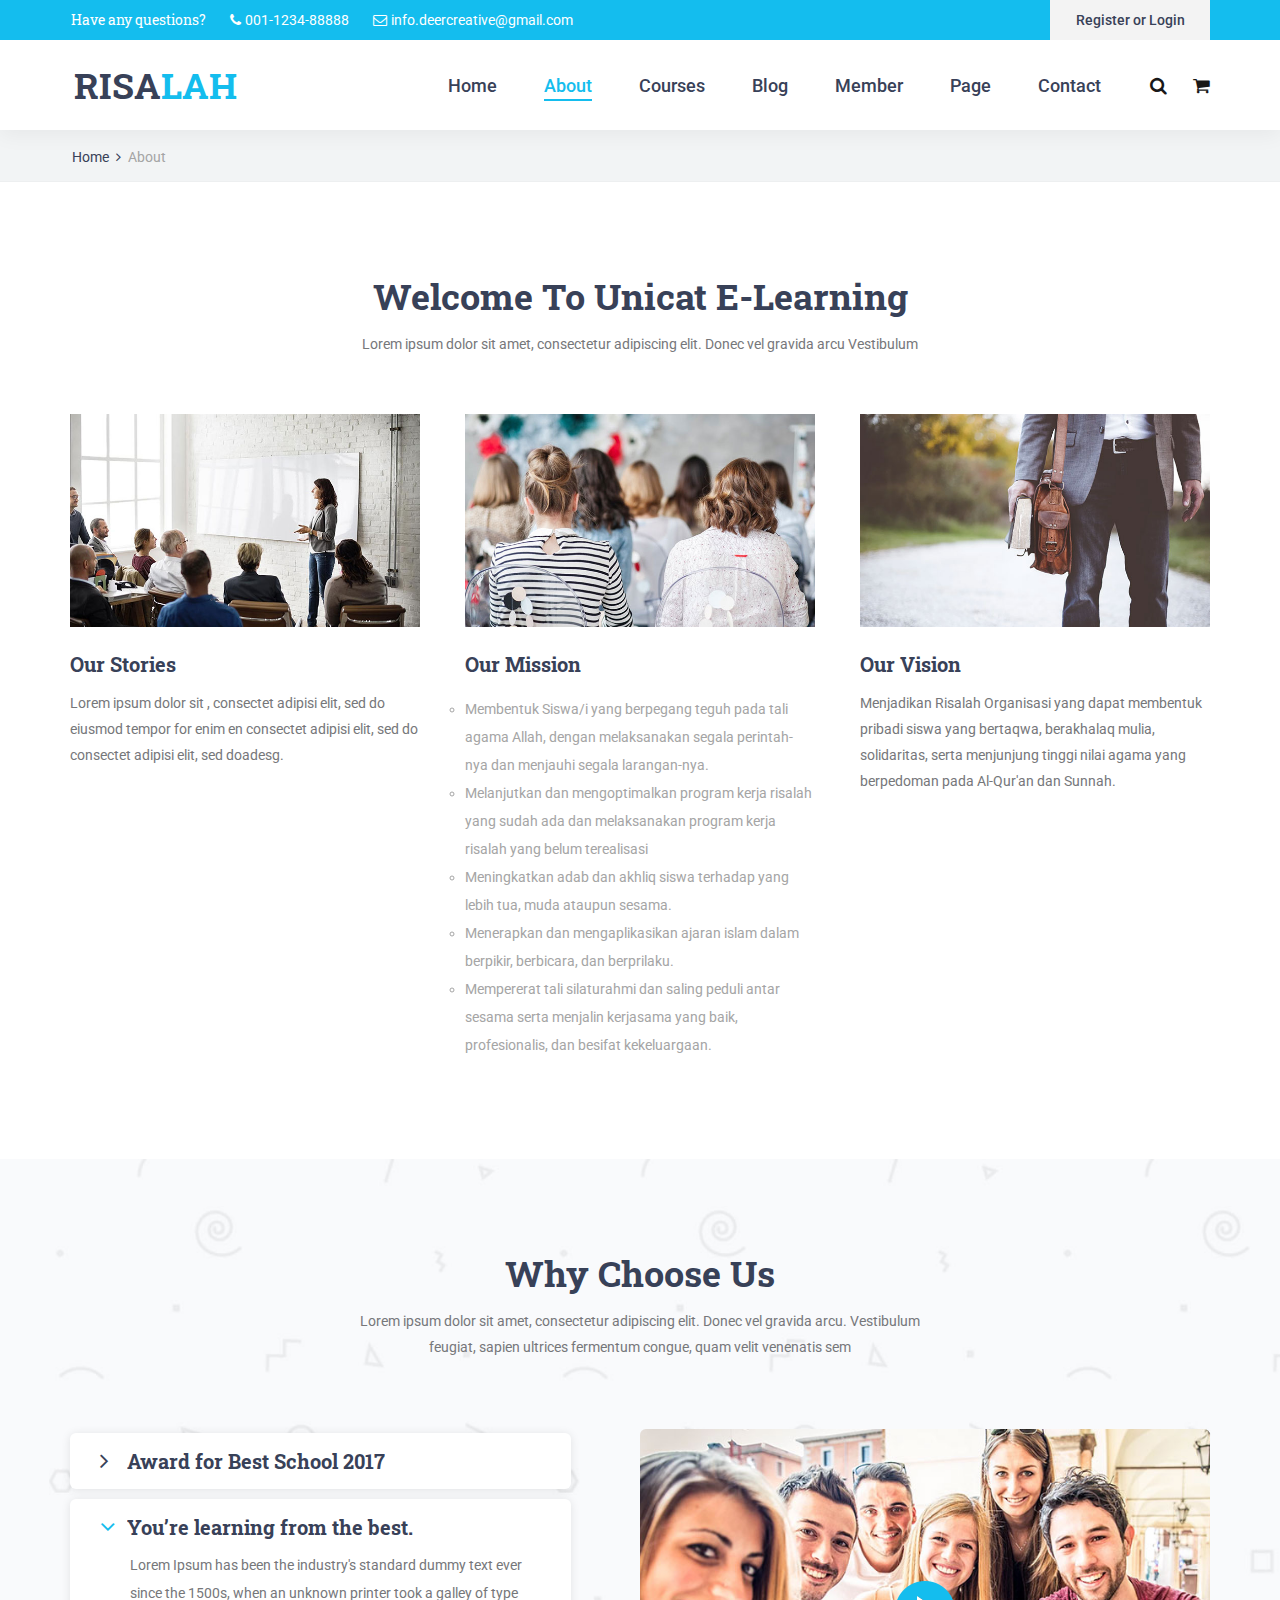
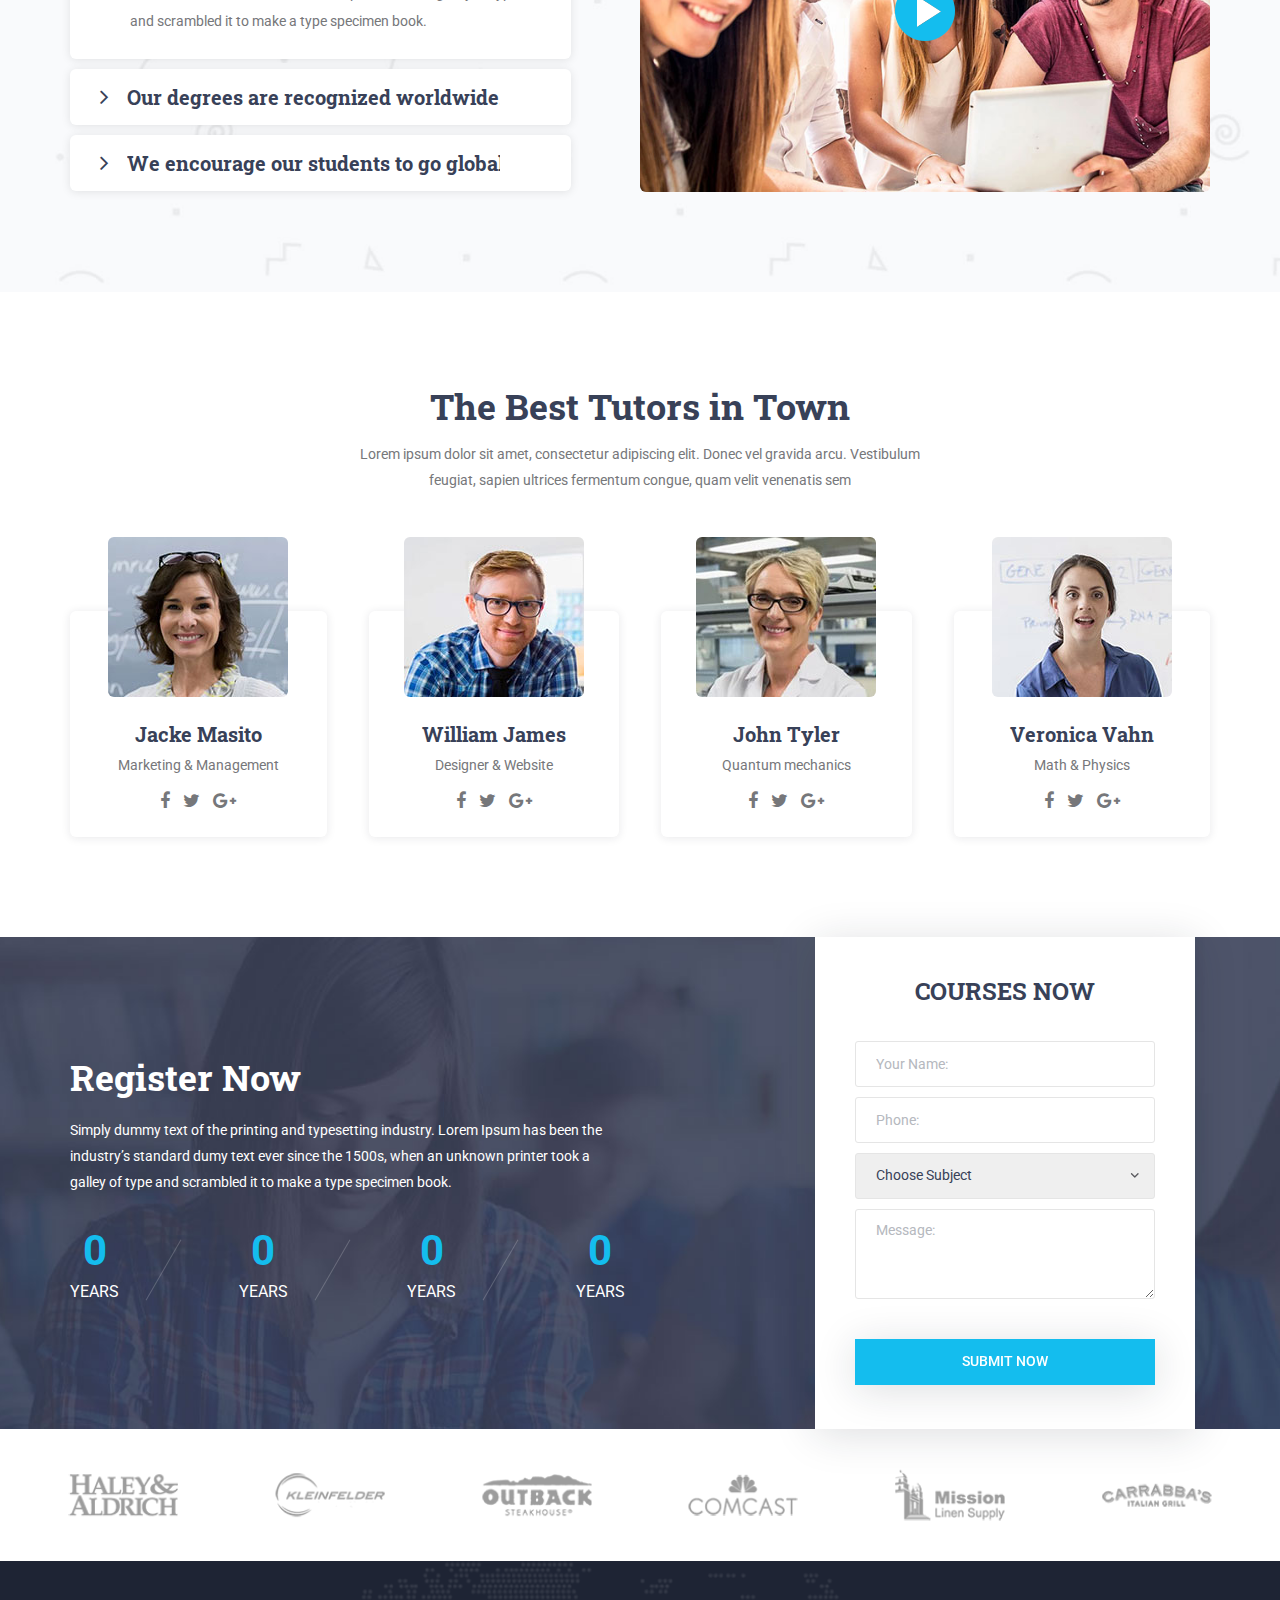
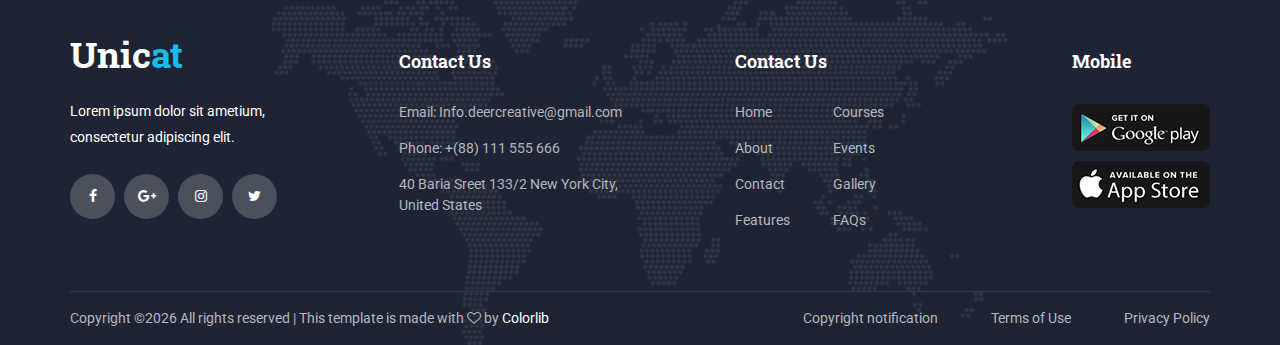
==== commit 9f9f85cc: "Update Index, Aboute, Member" ====
--- a/about.html
+++ b/about.html
@@ -1,7 +1,7 @@
 <!DOCTYPE html>
 <html lang="en">
 <head>
-<title>About</title>
+<title>RISALAH | Remaja Islam Sekolah</title>
 <meta charset="utf-8">
 <meta http-equiv="X-UA-Compatible" content="IE=edge">
 <meta name="description" content="Unicat project">
@@ -59,15 +59,16 @@
 						<div class="header_content d-flex flex-row align-items-center justify-content-start">
 							<div class="logo_container">
 								<a href="#">
-									<div class="logo_text">Unic<span>at</span></div>
+									<div class="logo_text">RISA<span>LAH</span></div>
 								</a>
 							</div>
 							<nav class="main_nav_contaner ml-auto">
 								<ul class="main_nav">
 									<li><a href="index.html">Home</a></li>
-									<li><a href="about.html">About</a></li>
+									<li class="active"><a href="about.html">About</a></li>
 									<li><a href="courses.html">Courses</a></li>
 									<li><a href="blog.html">Blog</a></li>
+									<li><a href="member.html">Member</a></li>
 									<li><a href="#">Page</a></li>
 									<li><a href="contact.html">Contact</a></li>
 								</ul>
@@ -180,7 +181,13 @@
 						<div class="about_item_image"><img src="images/about_2.jpg" alt=""></div>
 						<div class="about_item_title"><a href="#">Our Mission</a></div>
 						<div class="about_item_text">
-							<p>Lorem ipsum dolor sit , consectet adipisi elit, sed do eiusmod tempor for enim en consectet adipisi elit, sed do consectet adipisi elit, sed doadesg.</p>
+							<p><ul style="list-style: circle;">
+								<li>Membentuk Siswa/i yang berpegang teguh pada tali agama Allah, dengan melaksanakan segala perintah-nya dan menjauhi segala larangan-nya.</li>
+								<li>Melanjutkan dan mengoptimalkan program kerja risalah yang sudah ada dan melaksanakan program kerja risalah yang belum terealisasi</li>
+								<li>Meningkatkan adab dan akhliq siswa terhadap yang lebih tua, muda ataupun sesama.</li>
+								<li>Menerapkan dan mengaplikasikan ajaran islam dalam berpikir, berbicara, dan berprilaku.</li>
+								<li>Mempererat tali silaturahmi dan saling peduli antar sesama serta menjalin kerjasama yang baik, profesionalis, dan besifat kekeluargaan.</li>
+							</ul></p>
 						</div>
 					</div>
 				</div>
@@ -191,7 +198,7 @@
 						<div class="about_item_image"><img src="images/about_3.jpg" alt=""></div>
 						<div class="about_item_title"><a href="#">Our Vision</a></div>
 						<div class="about_item_text">
-							<p>Lorem ipsum dolor sit , consectet adipisi elit, sed do eiusmod tempor for enim en consectet adipisi elit, sed do consectet adipisi elit, sed doadesg.</p>
+							<p>Menjadikan Risalah Organisasi yang dapat membentuk pribadi siswa yang bertaqwa, berakhalaq mulia, solidaritas, serta menjunjung tinggi nilai agama yang berpedoman pada Al-Qur'an dan Sunnah.</p>
 						</div>
 					</div>
 				</div>
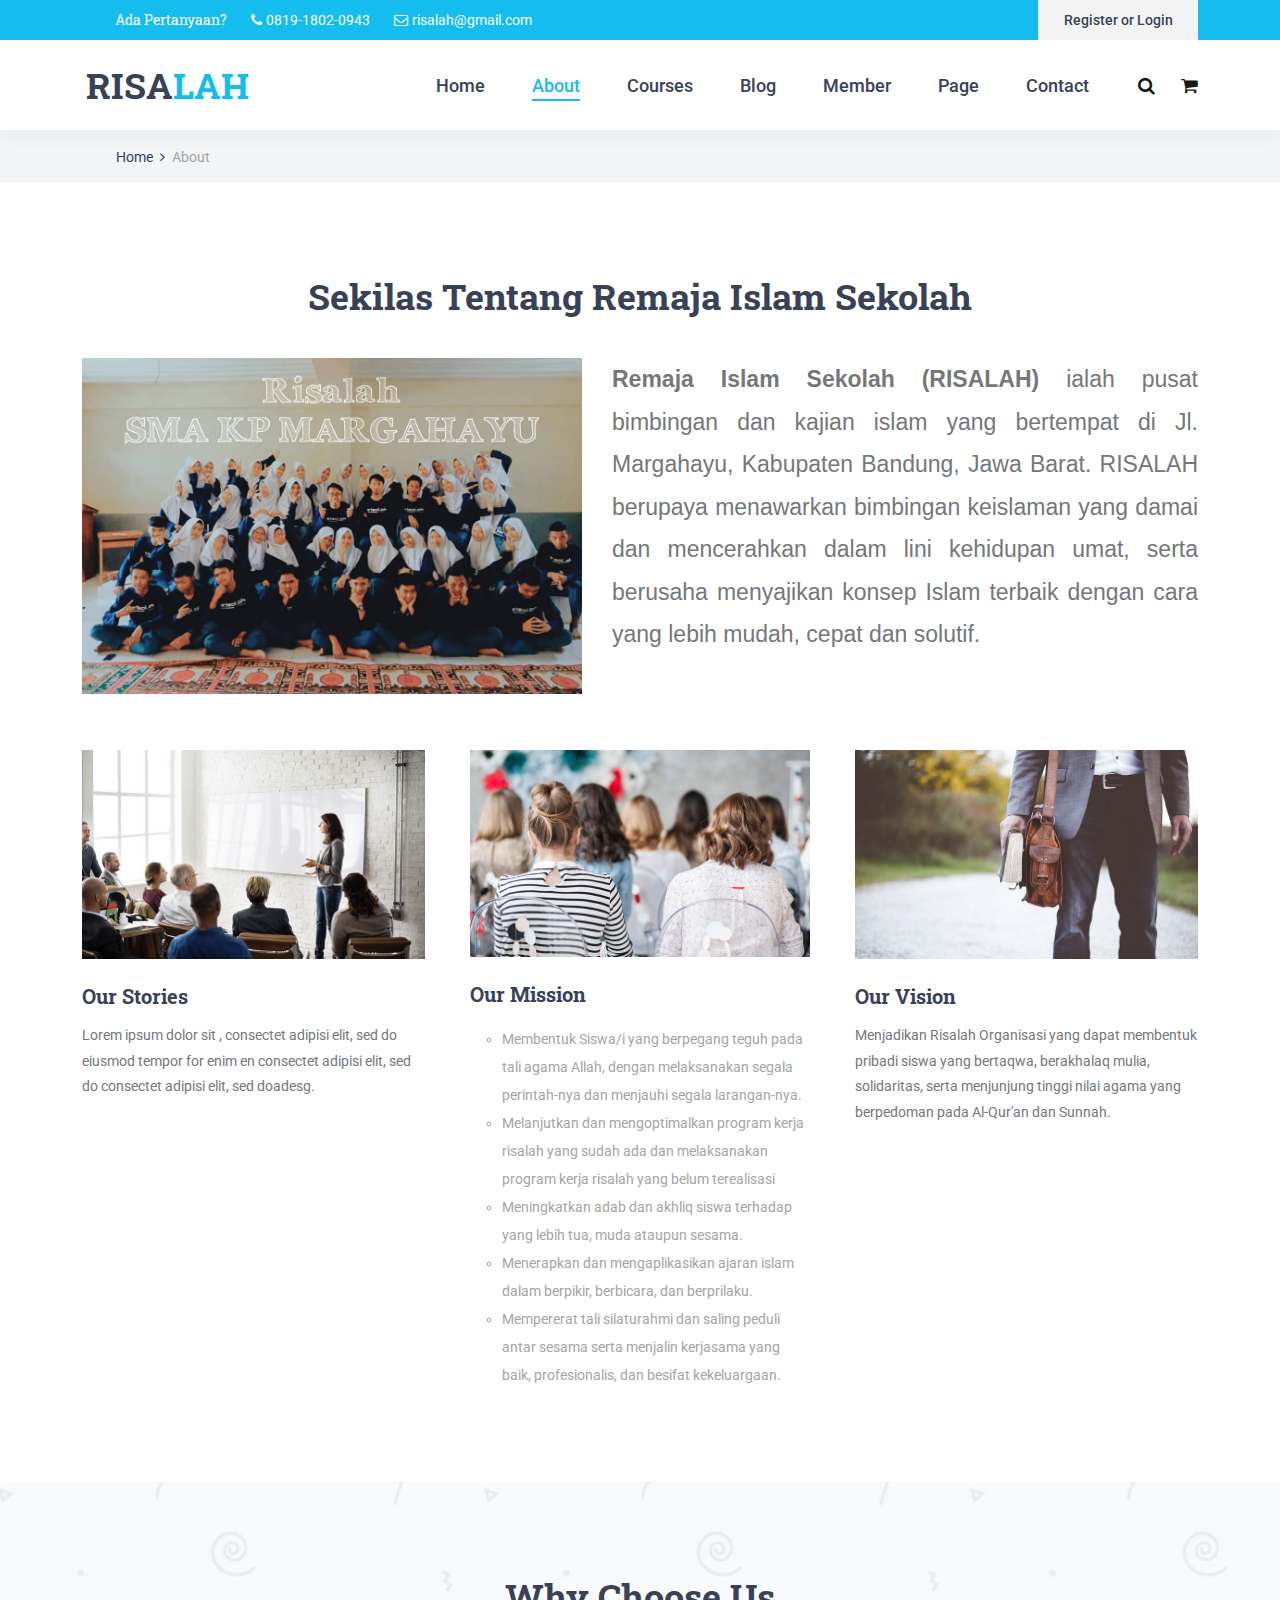
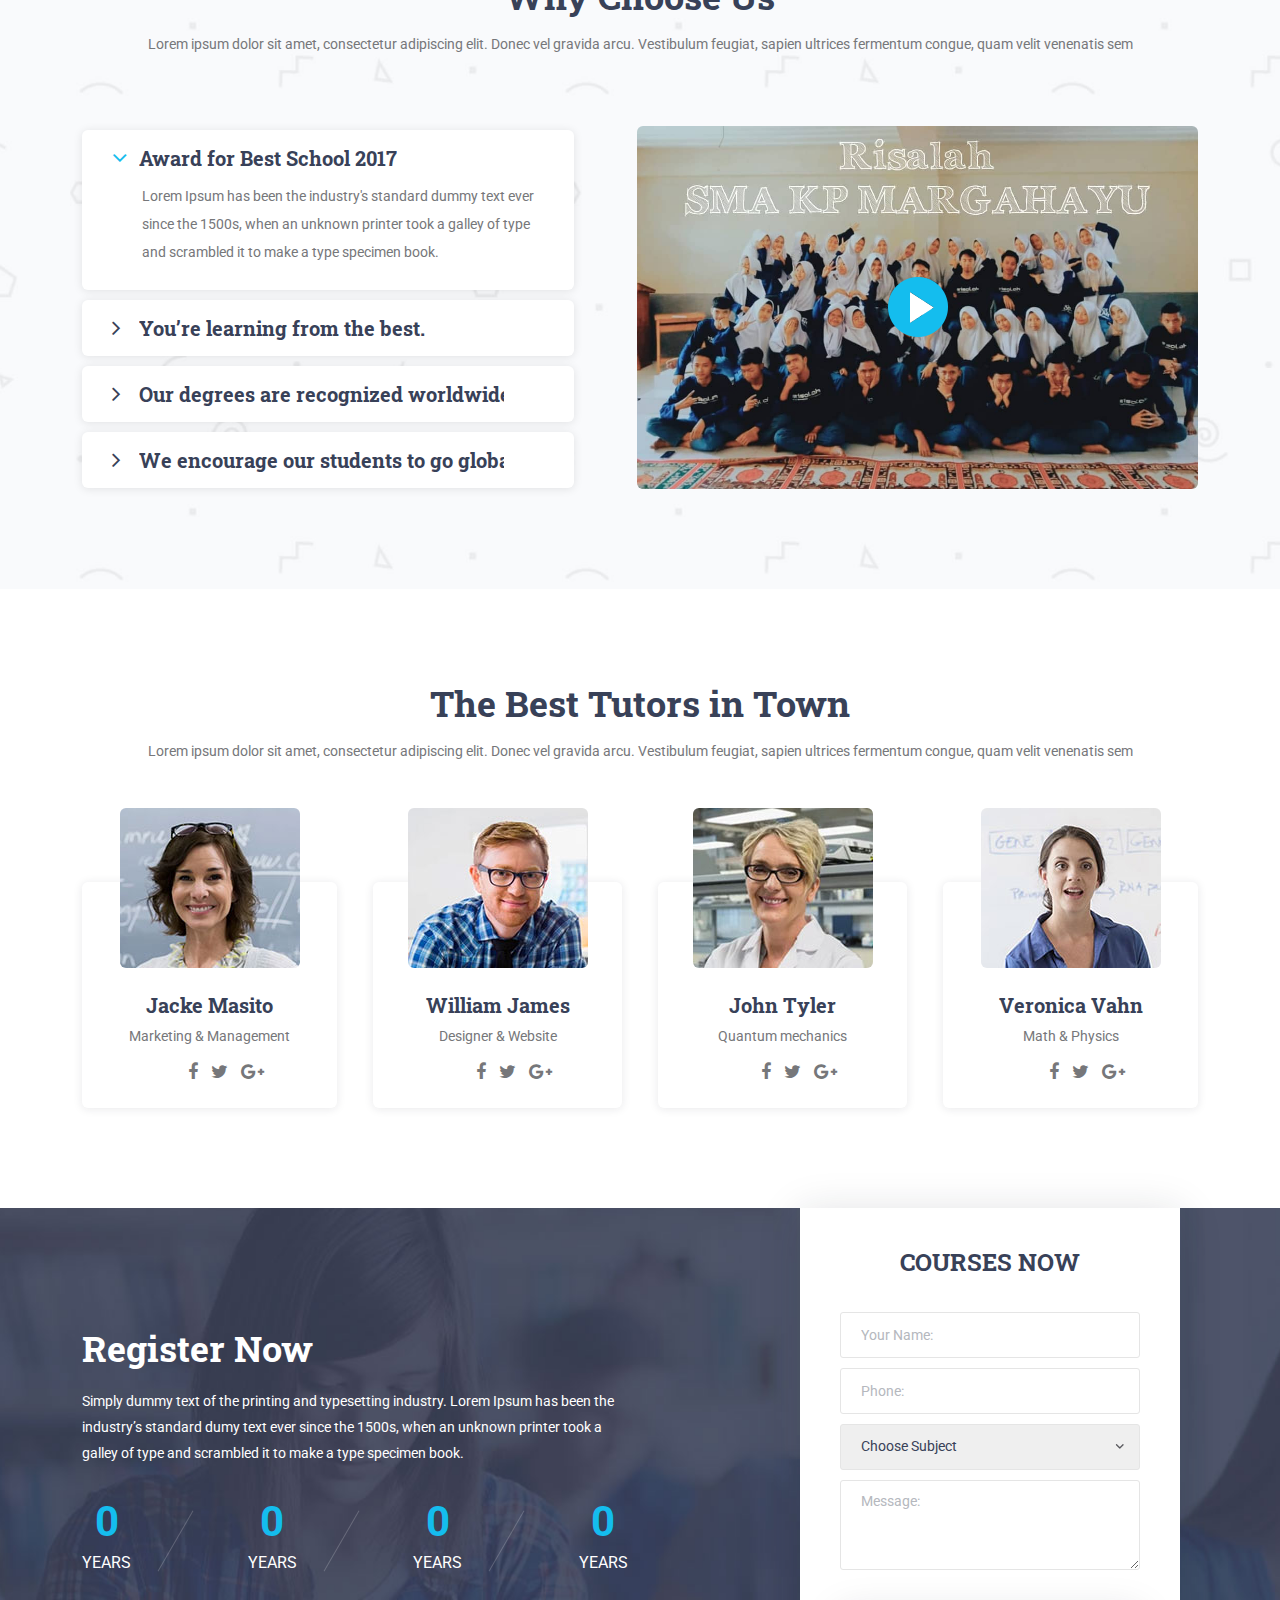
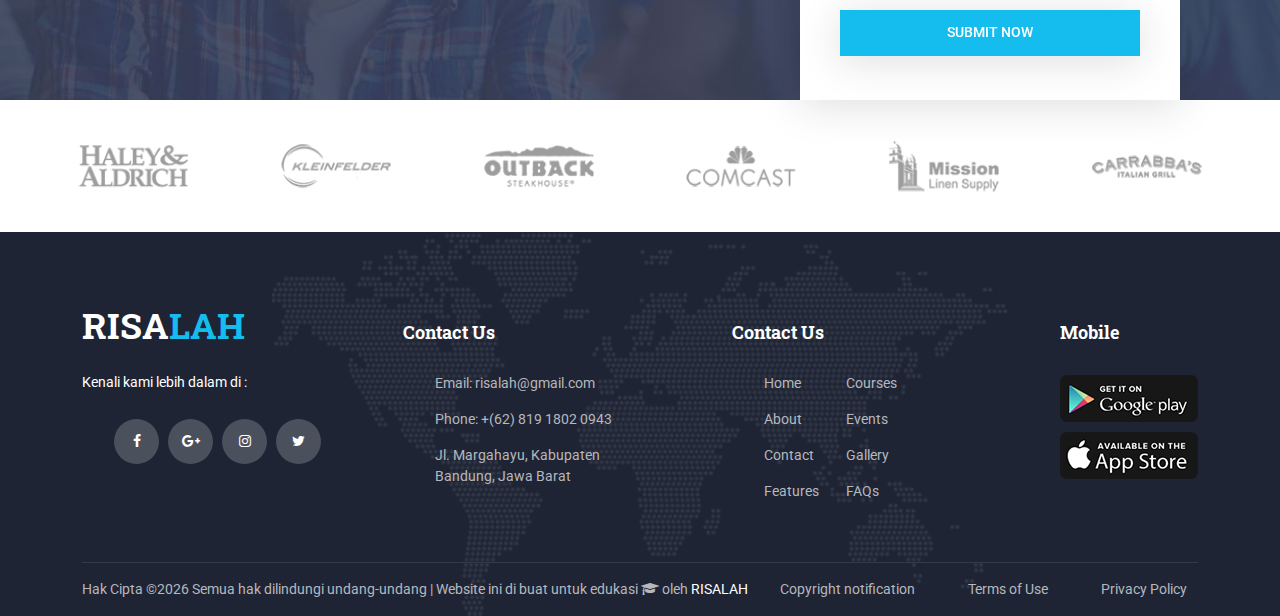
==== commit 06b02103: "Update 24/02/2024" ====
--- a/about.html
+++ b/about.html
@@ -6,7 +6,7 @@
 <meta http-equiv="X-UA-Compatible" content="IE=edge">
 <meta name="description" content="Unicat project">
 <meta name="viewport" content="width=device-width, initial-scale=1">
-<link rel="stylesheet" type="text/css" href="styles/bootstrap4/bootstrap.min.css">
+<link rel="stylesheet" type="text/css" href="styles/bootstrap5/bootstrap.min.css">
 <link href="plugins/font-awesome-4.7.0/css/font-awesome.min.css" rel="stylesheet" type="text/css">
 <link href="plugins/colorbox/colorbox.css" rel="stylesheet" type="text/css">
 <link rel="stylesheet" type="text/css" href="plugins/OwlCarousel2-2.2.1/owl.carousel.css">
@@ -29,16 +29,16 @@
 				<div class="container">
 					<div class="row">
 						<div class="col">
-							<div class="top_bar_content d-flex flex-row align-items-center justify-content-start">
+							<div class="top_bar_content d-flex flex-row align-items-center justify-content-between">
 								<ul class="top_bar_contact_list">
-									<li><div class="question">Have any questions?</div></li>
+									<li><div class="question">Ada Pertanyaan?</div></li>
 									<li>
-										<i class="fa fa-phone" aria-hidden="true"></i>
-										<div>001-1234-88888</div>
+										<a href="#"><i class="fa fa-phone" aria-hidden="true"></i></a>
+										<div>0819-1802-0943</div>
 									</li>
 									<li>
-										<i class="fa fa-envelope-o" aria-hidden="true"></i>
-										<div>info.deercreative@gmail.com</div>
+										<a href="#"><i class="fa fa-envelope-o" aria-hidden="true"></i></a>
+										<div>risalah@gmail.com</div>
 									</li>
 								</ul>
 								<div class="top_bar_login ml-auto">
@@ -56,7 +56,7 @@
 			<div class="container">
 				<div class="row">
 					<div class="col">
-						<div class="header_content d-flex flex-row align-items-center justify-content-start">
+						<div class="header_content d-flex flex-row align-items-center justify-content-between">
 							<div class="logo_container">
 								<a href="#">
 									<div class="logo_text">RISA<span>LAH</span></div>
@@ -157,8 +157,11 @@
 			<div class="row">
 				<div class="col">
 					<div class="section_title_container text-center">
-						<h2 class="section_title">Welcome To Unicat E-Learning</h2>
-						<div class="section_subtitle"><p>Lorem ipsum dolor sit amet, consectetur adipiscing elit. Donec vel gravida arcu Vestibulum</p></div>
+						<h2 class="section_title">Sekilas Tentang Remaja Islam Sekolah</h2>
+						<div class="section_desc">
+							<img src="images/risalah/blog/blog_7.jpg" alt="">
+							<p><b>Remaja Islam Sekolah (RISALAH)</b> ialah pusat bimbingan dan kajian islam yang bertempat di Jl. Margahayu, Kabupaten Bandung, Jawa Barat. RISALAH berupaya menawarkan bimbingan keislaman yang damai dan mencerahkan dalam lini kehidupan umat, serta berusaha menyajikan konsep Islam terbaik dengan cara yang lebih mudah, cepat dan solutif.</p>
+						</div>
 					</div>
 				</div>
 			</div>
@@ -231,14 +234,14 @@
 							<div class="elements_accordions">
 
 								<div class="accordion_container">
-									<div class="accordion d-flex flex-row align-items-center"><div>Award for Best School 2017</div></div>
+									<div class="accordion d-flex flex-row align-items-center active"><div>Award for Best School 2017</div></div>
 									<div class="accordion_panel">
 										<p>Lorem Ipsum has been the industry's standard dummy text ever since the 1500s, when an unknown printer took a galley of type and scrambled it to make a type specimen book.</p>
 									</div>
 								</div>
 
 								<div class="accordion_container">
-									<div class="accordion d-flex flex-row align-items-center active"><div>You’re learning from the best.</div></div>
+									<div class="accordion d-flex flex-row align-items-center"><div>You’re learning from the best.</div></div>
 									<div class="accordion_panel">
 										<p>Lorem Ipsum has been the industry's standard dummy text ever since the 1500s, when an unknown printer took a galley of type and scrambled it to make a type specimen book.</p>
 									</div>
@@ -268,8 +271,8 @@
 				<!-- Feature Video -->
 				<div class="col-lg-6 feature_col">
 					<div class="feature_video d-flex flex-column align-items-center justify-content-center">
-						<div class="feature_video_background" style="background-image:url(images/video.jpg)"></div>
-						<a class="vimeo feature_video_button" href="https://player.vimeo.com/video/99340873?title=0" title="OH, PORTUGAL - IN 4K - Basti Hansen - Stock Footage">
+						<div class="feature_video_background" style="background-image:url(images/risalah/blog/blog_7.jpg)"></div>
+						<a class="vimeo feature_video_button" href="images/risalah/blog/blog_vidio_1.mp4" title="RISALAH">
 							<img src="images/play.png" alt="">
 						</a>
 					</div>
@@ -486,11 +489,11 @@
 								<div class="footer_section footer_about">
 									<div class="footer_logo_container">
 										<a href="#">
-											<div class="footer_logo_text">Unic<span>at</span></div>
+											<div class="footer_logo_text">RISA<span>LAH</span></div>
 										</a>
 									</div>
 									<div class="footer_about_text">
-										<p>Lorem ipsum dolor sit ametium, consectetur adipiscing elit.</p>
+										<p>Kenali kami lebih dalam di :</p>
 									</div>
 									<div class="footer_social">
 										<ul>
@@ -511,9 +514,9 @@
 									<div class="footer_title">Contact Us</div>
 									<div class="footer_contact_info">
 										<ul>
-											<li>Email: Info.deercreative@gmail.com</li>
-											<li>Phone:  +(88) 111 555 666</li>
-											<li>40 Baria Sreet 133/2 New York City, United States</li>
+											<li>Email: risalah@gmail.com</li>
+											<li>Phone:  +(62) 819 1802 0943</li>
+											<li>Jl. Margahayu, Kabupaten Bandung, Jawa Barat</li>
 										</ul>
 									</div>
 								</div>
@@ -528,10 +531,10 @@
 									<div class="footer_links_container">
 										<ul>
 											<li><a href="index.html">Home</a></li>
-											<li><a href="about.html">About</a></li>
-											<li><a href="contact.html">Contact</a></li>
+											<li><a href="#">About</a></li>
+											<li><a href="#">Contact</a></li>
 											<li><a href="#">Features</a></li>
-											<li><a href="courses.html">Courses</a></li>
+											<li><a href="#">Courses</a></li>
 											<li><a href="#">Events</a></li>
 											<li><a href="#">Gallery</a></li>
 											<li><a href="#">FAQs</a></li>
@@ -563,8 +566,9 @@
 				<div class="col">
 					<div class="copyright d-flex flex-lg-row flex-column align-items-center justify-content-start">
 						<div class="cr_text"><!-- Link back to Colorlib can't be removed. Template is licensed under CC BY 3.0. -->
-Copyright &copy;<script>document.write(new Date().getFullYear());</script> All rights reserved | This template is made with <i class="fa fa-heart-o" aria-hidden="true"></i> by <a href="https://colorlib.com" target="_blank">Colorlib</a>
-<!-- Link back to Colorlib can't be removed. Template is licensed under CC BY 3.0. --></div>
+							Hak Cipta &copy;<script>document.write(new Date().getFullYear());</script> Semua hak dilindungi undang-undang | Website ini di buat untuk edukasi <i class="fa fa-graduation-cap aria-hidden="true"></i> oleh <a href="https://colorlib.com" target="_blank">RISALAH</a>
+							<!-- Link back to Colorlib can't be removed. Template is licensed under CC BY 3.0. -->
+						</div>
 						<div class="ml-lg-auto cr_links">
 							<ul class="cr_list">
 								<li><a href="#">Copyright notification</a></li>
@@ -580,8 +584,8 @@
 </div>
 
 <script src="js/jquery-3.2.1.min.js"></script>
-<script src="styles/bootstrap4/popper.js"></script>
-<script src="styles/bootstrap4/bootstrap.min.js"></script>
+<script src="styles/bootstrap5/popper.js"></script>
+<script src="styles/bootstrap5/bootstrap.min.js"></script>
 <script src="plugins/greensock/TweenMax.min.js"></script>
 <script src="plugins/greensock/TimelineMax.min.js"></script>
 <script src="plugins/scrollmagic/ScrollMagic.min.js"></script>
--- a/styles/about.css
+++ b/styles/about.css
@@ -219,8 +219,9 @@
 }
 .super_container
 {
-	width: 100%;
+	max-width: 1280px;
 	overflow: hidden;
+	margin: auto;
 }
 .prlx_parent
 {
@@ -735,7 +736,7 @@
 
 .section_title_container
 {
-	max-width: 600px;
+	width: 100%;
 	margin: 0 auto;
 }
 .section_title
@@ -754,6 +755,28 @@
 	left: 0;
 	width: 100%;
 	height: 100%;
+}
+.section_desc
+{
+	margin-top: 40px;
+	display: flex;
+	flex-direction: row;
+	justify-content: space-around;
+}
+.section_desc img
+{
+	width: 500px;
+}
+.section_desc p
+{
+	padding-left: 30px;
+	font-size: 23px;
+	font-family: Arial, Helvetica, sans-serif;
+	text-align: justify;
+}
+.section_desc p b
+{
+	font-family: Arial, Helvetica, sans-serif;
 }
 
 /*********************************
@@ -814,12 +837,16 @@
 {
 	width: 100%;
 	padding-top: 93px;
-	padding-bottom: 100px;
+	padding-bottom: 93px;
 	background: #FFFFFF;
 }
 .about_row
 {
 	margin-top: 56px;
+}
+.about_image img
+{
+	width: 100%;
 }
 .about_col_left
 {
--- a/styles/about_responsive.css
+++ b/styles/about_responsive.css
@@ -284,17 +284,22 @@
 
 @media only screen and (max-width: 767px)
 {
-	.top_bar
+	.top_bar_contact_list li > div:not(:first-child)
 	{
 		display: none;
 	}
+	.top_bar_contact_list li i,
+	.login_button a
+	{
+		font-size: 10px;
+	}
+	.header.scrolled .top_bar
+	{
+
+	}
 	.home
 	{
-		height: 140px;
-	}
-	.header.scrolled
-	{
-		top: 0px;
+		height: 600px;
 	}
 	.team_col .team_item
 	{
@@ -406,10 +411,64 @@
 }
 
 /************
-14. 400px
-************/
-
-@media only screen and (max-width: 400px)
-{
-	
+14. 360px
+************/
+
+@media only screen and (max-width: 360px)
+{
+	h2
+	{
+		font-size: 24px;
+	}
+	p
+	{
+		font-size: 13px;
+	}
+	.top_bar_content
+	{
+		justify-content: space-around;
+	}
+	.menu
+	{
+		width: 100%;
+		right: -100%;
+	}
+	.home {
+		height: 180px;
+	}
+	.home_slider {
+		margin: 10px;
+		width: 340px;
+		height: 180px;
+	}
+	.home_search_input::-webkit-input-placeholder
+	{
+		font-size: 12px !important;
+	}
+	.home_search_input:-moz-placeholder
+	{
+		font-size: 12px !important;
+	}
+	.home_search_input::-moz-placeholder
+	{
+		font-size: 12px !important;
+	} 
+	.home_search_input:-ms-input-placeholder
+	{ 
+		font-size: 12px !important;
+	}
+	.home_search_input::input-placeholder
+	{
+		font-size: 12px !important;
+	}
+	.dropdown_item_select,
+	.home_search_button
+	{
+		font-size: 12px;
+	}
+	.home_search_button
+	{
+		width: 100px;
+		height: 40px;
+	}
 }